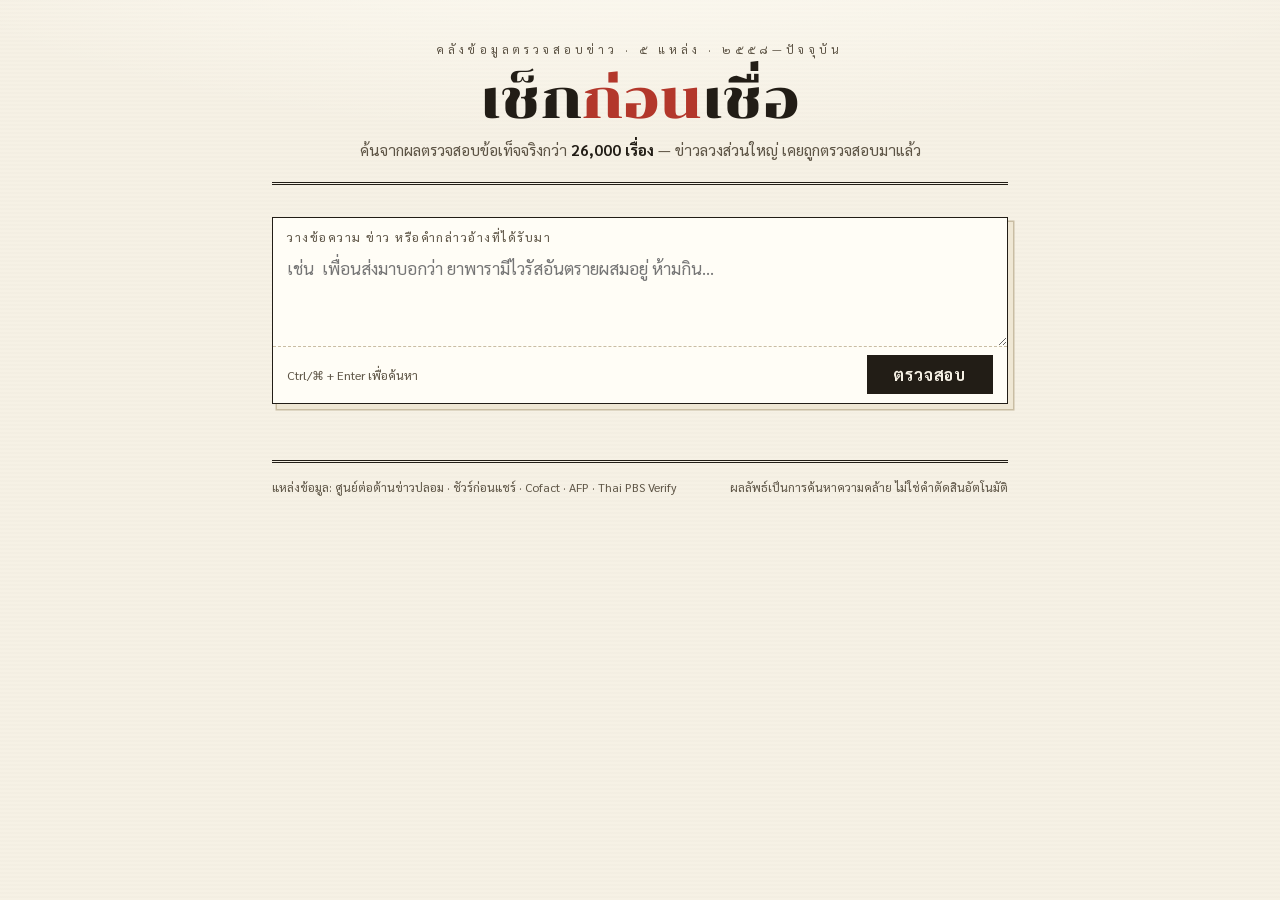
==== src/th_verify/static/index.html @ 1b4ef7dd "Initial commit: Thai fact-check archive, claim search, labeling and brief tooling - collectors for 5" ====
<!doctype html>
<html lang="th">
<head>
<meta charset="utf-8">
<meta name="viewport" content="width=device-width, initial-scale=1">
<title>เช็กก่อนเชื่อ — คลังตรวจสอบข่าวไทย</title>
<link rel="icon" href="data:image/svg+xml,<svg xmlns='http://www.w3.org/2000/svg' viewBox='0 0 100 100'><text y='.9em' font-size='90'>🔎</text></svg>">
<link rel="preconnect" href="https://fonts.googleapis.com">
<link rel="preconnect" href="https://fonts.gstatic.com" crossorigin>
<link href="https://fonts.googleapis.com/css2?family=Chonburi&family=Sarabun:ital,wght@0,400;0,500;0,700;1,400&display=swap" rel="stylesheet">
<style>
:root{
  --paper:#f6f1e5;
  --paper-2:#efe7d4;
  --ink:#221d16;
  --ink-soft:#5c5344;
  --rule:#c9bda3;
  --red:#b3372b;
  --green:#2c6e49;
  --amber:#a86f1f;
  --gray:#6f6a5e;
  --blue:#2b5d8a;
}
*{box-sizing:border-box;margin:0}
html{background:var(--paper)}
body{
  font-family:"Sarabun",sans-serif;
  color:var(--ink);
  background:
    radial-gradient(1200px 400px at 50% -140px, #fffdf6 0%, transparent 70%),
    repeating-linear-gradient(0deg, transparent 0 2px, rgba(34,29,22,.012) 2px 4px),
    var(--paper);
  min-height:100vh;
  padding:0 1.25rem 5rem;
}
.sheet{max-width:46rem;margin:0 auto}

/* ── masthead ─────────────────────────────── */
header{
  text-align:center;
  padding:2.6rem 0 1.4rem;
  border-bottom:3px double var(--ink);
  position:relative;
}
.kicker{
  font-size:.72rem;letter-spacing:.35em;text-transform:uppercase;
  color:var(--ink-soft);margin-bottom:.7rem;
}
h1{
  font-family:"Chonburi",serif;
  font-size:clamp(2.3rem,7vw,3.4rem);
  line-height:1.15;font-weight:400;
}
h1 em{font-style:normal;color:var(--red)}
.tagline{margin-top:.6rem;color:var(--ink-soft);font-size:.95rem}
.tagline b{color:var(--ink)}

/* ── query box ────────────────────────────── */
.ask{
  margin-top:2rem;
  border:1.5px solid var(--ink);
  background:#fffdf6;
  box-shadow:5px 5px 0 var(--paper-2), 5px 5px 0 1.5px var(--rule);
}
.ask label{
  display:block;font-size:.78rem;letter-spacing:.12em;
  padding:.65rem .9rem .1rem;color:var(--ink-soft);
}
textarea{
  display:block;width:100%;border:0;background:transparent;resize:vertical;
  font:inherit;font-size:1.05rem;line-height:1.7;color:var(--ink);
  padding:.5rem .9rem .9rem;min-height:6.2rem;outline:none;
}
.ask-foot{
  display:flex;justify-content:space-between;align-items:center;
  border-top:1px dashed var(--rule);padding:.55rem .9rem;
}
.hint{font-size:.78rem;color:var(--ink-soft)}
button{
  font-family:"Sarabun",sans-serif;font-weight:700;font-size:1rem;
  color:var(--paper);background:var(--ink);border:1.5px solid var(--ink);
  padding:.5rem 1.6rem;cursor:pointer;letter-spacing:.05em;
  transition:transform .08s ease, background .15s ease;
}
button:hover{background:var(--red);border-color:var(--red)}
button:active{transform:translate(2px,2px)}
button:disabled{opacity:.5;cursor:wait}

/* ── verdict banner ───────────────────────── */
.banner{
  margin:2.2rem 0 1.4rem;display:none;align-items:center;gap:1rem;
}
.banner.show{display:flex}
.stamp{
  font-family:"Chonburi",serif;font-size:1.5rem;line-height:1;
  padding:.55rem .9rem .4rem;border:3px solid currentColor;border-radius:.3rem;
  transform:rotate(-4deg);flex-shrink:0;
  -webkit-mask-image:url("data:image/svg+xml,%3Csvg xmlns='http://www.w3.org/2000/svg' width='120' height='120'%3E%3Cfilter id='n'%3E%3CfeTurbulence type='fractalNoise' baseFrequency='.9' numOctaves='2'/%3E%3CfeColorMatrix values='0 0 0 0 0 0 0 0 0 0 0 0 0 0 0 0 0 0 .93 0'/%3E%3C/filter%3E%3Crect width='120' height='120' fill='%23fff' filter='url(%23n)'/%3E%3C/svg%3E");
  mask-image:url("data:image/svg+xml,%3Csvg xmlns='http://www.w3.org/2000/svg' width='120' height='120'%3E%3Cfilter id='n'%3E%3CfeTurbulence type='fractalNoise' baseFrequency='.9' numOctaves='2'/%3E%3CfeColorMatrix values='0 0 0 0 0 0 0 0 0 0 0 0 0 0 0 0 0 0 .93 0'/%3E%3C/filter%3E%3Crect width='120' height='120' fill='%23fff' filter='url(%23n)'/%3E%3C/svg%3E");
  animation:slam .35s cubic-bezier(.2,2.2,.4,1) both;
}
@keyframes slam{from{transform:rotate(-4deg) scale(2.4);opacity:0}to{transform:rotate(-4deg) scale(1);opacity:1}}
.banner p{font-size:.95rem;color:var(--ink-soft);line-height:1.6}
.banner p b{color:var(--ink)}
.lv-strong .stamp{color:var(--red)}
.lv-strong.true-top .stamp{color:var(--green)}
.lv-possible .stamp{color:var(--amber)}
.lv-none .stamp{color:var(--gray)}

/* ── result cards ─────────────────────────── */
.results{display:none}
.results.show{display:block}
.results-rule{
  display:flex;align-items:center;gap:.8rem;margin:0 0 .4rem;
  font-size:.72rem;letter-spacing:.3em;color:var(--ink-soft);text-transform:uppercase;
}
.results-rule::before,.results-rule::after{content:"";flex:1;border-top:1px solid var(--rule)}
.card{
  border-bottom:1px solid var(--rule);
  padding:1.15rem .2rem 1.2rem;
  animation:rise .4s ease both;
}
.card:nth-child(2){animation-delay:.06s}.card:nth-child(3){animation-delay:.12s}
.card:nth-child(4){animation-delay:.18s}.card:nth-child(5){animation-delay:.24s}
@keyframes rise{from{opacity:0;transform:translateY(10px)}to{opacity:1;transform:none}}
.card-top{display:flex;gap:.6rem;align-items:baseline;flex-wrap:wrap;margin-bottom:.45rem}
.badge{
  font-size:.72rem;font-weight:700;letter-spacing:.05em;
  padding:.14rem .55rem;border:1.5px solid currentColor;border-radius:2px;
  white-space:nowrap;
}
.b-false{color:var(--red)} .b-true{color:var(--green)}
.b-misleading{color:var(--amber)} .b-altered_media{color:var(--blue)}
.b-scam_alert{color:#8a4b2b} .b-satire,.b-unknown{color:var(--gray)}
.meta{font-size:.78rem;color:var(--ink-soft)}
.meta b{color:var(--ink);font-weight:500}
.score{margin-left:auto;font-size:.78rem;color:var(--ink-soft);font-variant-numeric:tabular-nums}
.claim{font-size:1.06rem;font-weight:500;line-height:1.55}
.claim a{color:inherit;text-decoration:none;border-bottom:1px solid var(--rule);transition:border-color .15s,color .15s}
.claim a:hover{color:var(--red);border-color:var(--red)}
.snippet{
  margin-top:.5rem;font-size:.88rem;line-height:1.7;color:var(--ink-soft);
  display:-webkit-box;-webkit-line-clamp:3;-webkit-box-orient:vertical;overflow:hidden;
}
.empty{
  text-align:center;padding:2.5rem 1rem;color:var(--ink-soft);font-size:.95rem;line-height:1.8;
}
.spinner{display:none;text-align:center;padding:2.4rem;color:var(--ink-soft);font-size:.9rem;letter-spacing:.2em}
.spinner.show{display:block}
.spinner::after{content:"";display:inline-block;width:.9em;text-align:left;animation:dots 1.2s steps(4) infinite}
@keyframes dots{0%{content:""}25%{content:"."}50%{content:".."}75%{content:"..."}}
.error{display:none;margin-top:1.6rem;border:1.5px solid var(--red);color:var(--red);padding:.8rem 1rem;font-size:.9rem}
.error.show{display:block}

footer{
  margin-top:3.5rem;padding-top:1rem;border-top:3px double var(--ink);
  font-size:.75rem;color:var(--ink-soft);display:flex;justify-content:space-between;flex-wrap:wrap;gap:.5rem;
}
@media (prefers-reduced-motion: reduce){*{animation:none!important;transition:none!important}}
</style>
</head>
<body>
<div class="sheet">

<header>
  <div class="kicker">คลังข้อมูลตรวจสอบข่าว · ๕ แหล่ง · ๒๕๕๘—ปัจจุบัน</div>
  <h1>เช็ก<em>ก่อน</em>เชื่อ</h1>
  <p class="tagline">ค้นจากผลตรวจสอบข้อเท็จจริงกว่า <b>26,000 เรื่อง</b> — ข่าวลวงส่วนใหญ่ เคยถูกตรวจสอบมาแล้ว</p>
</header>

<section class="ask">
  <label for="q">วางข้อความ ข่าว หรือคำกล่าวอ้างที่ได้รับมา</label>
  <textarea id="q" placeholder="เช่น  เพื่อนส่งมาบอกว่า ยาพารามีไวรัสอันตรายผสมอยู่ ห้ามกิน…"></textarea>
  <div class="ask-foot">
    <span class="hint">Ctrl/⌘ + Enter เพื่อค้นหา</span>
    <button id="go">ตรวจสอบ</button>
  </div>
</section>

<div class="spinner" id="spin">กำลังค้นหา</div>
<div class="error" id="err"></div>

<div class="banner" id="banner">
  <span class="stamp" id="stamp"></span>
  <p id="banner-text"></p>
</div>

<section class="results" id="results">
  <div class="results-rule">ผลการค้นหาที่ใกล้เคียง</div>
  <div id="cards"></div>
</section>

<footer>
  <span>แหล่งข้อมูล: ศูนย์ต่อต้านข่าวปลอม · ชัวร์ก่อนแชร์ · Cofact · AFP · Thai PBS Verify</span>
  <span>ผลลัพธ์เป็นการค้นหาความคล้าย ไม่ใช่คำตัดสินอัตโนมัติ</span>
</footer>

</div>
<script>
const LABELS = {
  false:          ["ข่าวปลอม","b-false"],
  true:           ["ข่าวจริง","b-true"],
  misleading:     ["บิดเบือน","b-misleading"],
  altered_media:  ["ภาพ/คลิปดัดแปลง·AI","b-altered_media"],
  scam_alert:     ["เตือนภัยมิจฉาชีพ","b-scam_alert"],
  satire:         ["เสียดสี","b-satire"],
  unknown:        ["ไม่ระบุผล","b-unknown"],
};
const SOURCES = {
  afnc:"ศูนย์ต่อต้านข่าวปลอม", sure_share:"ชัวร์ก่อนแชร์",
  cofact:"Cofact", afp:"AFP Fact Check", thaipbs:"Thai PBS Verify",
};
const q = document.getElementById("q"), go = document.getElementById("go");
const spin = document.getElementById("spin"), err = document.getElementById("err");
const banner = document.getElementById("banner"), stamp = document.getElementById("stamp");
const bannerText = document.getElementById("banner-text");
const results = document.getElementById("results"), cards = document.getElementById("cards");

function esc(s){const d=document.createElement("div");d.textContent=s??"";return d.innerHTML}
function fmtDate(iso){
  if(!iso) return "";
  const d = new Date(iso);
  if(isNaN(d)) return "";
  return d.toLocaleDateString("th-TH",{year:"numeric",month:"short",day:"numeric"});
}

async function check(){
  const text = q.value.trim();
  if(text.length < 5) return;
  go.disabled = true; spin.classList.add("show"); err.classList.remove("show");
  banner.classList.remove("show"); results.classList.remove("show");
  try{
    const res = await fetch("/check",{
      method:"POST", headers:{"Content-Type":"application/json"},
      body:JSON.stringify({text, top_k:5}),
    });
    if(!res.ok) throw new Error((await res.json()).detail || res.statusText);
    render(await res.json());
  }catch(e){
    err.textContent = "ค้นหาไม่สำเร็จ: " + e.message;
    err.classList.add("show");
  }finally{
    go.disabled = false; spin.classList.remove("show");
  }
}

function render(data){
  const top = data.matches[0];
  banner.className = "banner show lv-" + data.match_level;
  if(data.match_level !== "none" && top && top.label === "true") banner.classList.add("true-top");
  if(data.match_level === "strong"){
    stamp.textContent = top.label === "true" ? "เคยยืนยันแล้ว" : "เคยตรวจสอบแล้ว";
    bannerText.innerHTML = `พบการตรวจสอบที่ตรงกับข้อความนี้ (ความคล้าย ${(top.score*100).toFixed(0)}%) —
      ผลคือ <b>${LABELS[top.label]?.[0] ?? top.label}</b> โดย ${esc(SOURCES[top.source] ?? top.source)}
      ${fmtDate(top.published_at) ? "เมื่อ " + fmtDate(top.published_at) : ""}`;
  }else if(data.match_level === "possible"){
    stamp.textContent = "ใกล้เคียง";
    bannerText.innerHTML = `พบเรื่องที่<b>ใกล้เคียง</b>กับข้อความนี้ แต่ไม่ตรงทั้งหมด — โปรดเทียบรายละเอียดด้านล่างก่อนสรุป`;
  }else{
    stamp.textContent = "ยังไม่พบ";
    bannerText.innerHTML = `ยังไม่พบการตรวจสอบเรื่องนี้ในคลังข้อมูล — <b>ไม่ได้แปลว่าเป็นเรื่องจริง</b> โปรดตรวจสอบกับแหล่งข่าวทางการก่อนแชร์`;
  }
  cards.innerHTML = data.matches.map(m=>{
    const [lbl, cls] = LABELS[m.label] ?? LABELS.unknown;
    return `<article class="card">
      <div class="card-top">
        <span class="badge ${cls}">${lbl}</span>
        <span class="meta"><b>${esc(SOURCES[m.source] ?? m.source)}</b>${fmtDate(m.published_at) ? " · " + fmtDate(m.published_at) : ""}</span>
        <span class="score">${(m.score*100).toFixed(1)}%</span>
      </div>
      <div class="claim"><a href="${esc(m.url)}" target="_blank" rel="noopener">${esc(m.claim_text)}</a></div>
      ${m.explanation_snippet ? `<div class="snippet">${esc(m.explanation_snippet)}</div>` : ""}
    </article>`;
  }).join("") || `<div class="empty">ไม่พบผลลัพธ์</div>`;
  results.classList.add("show");
}

go.addEventListener("click", check);
q.addEventListener("keydown", e=>{ if((e.ctrlKey||e.metaKey) && e.key==="Enter") check(); });
</script>
</body>
</html>
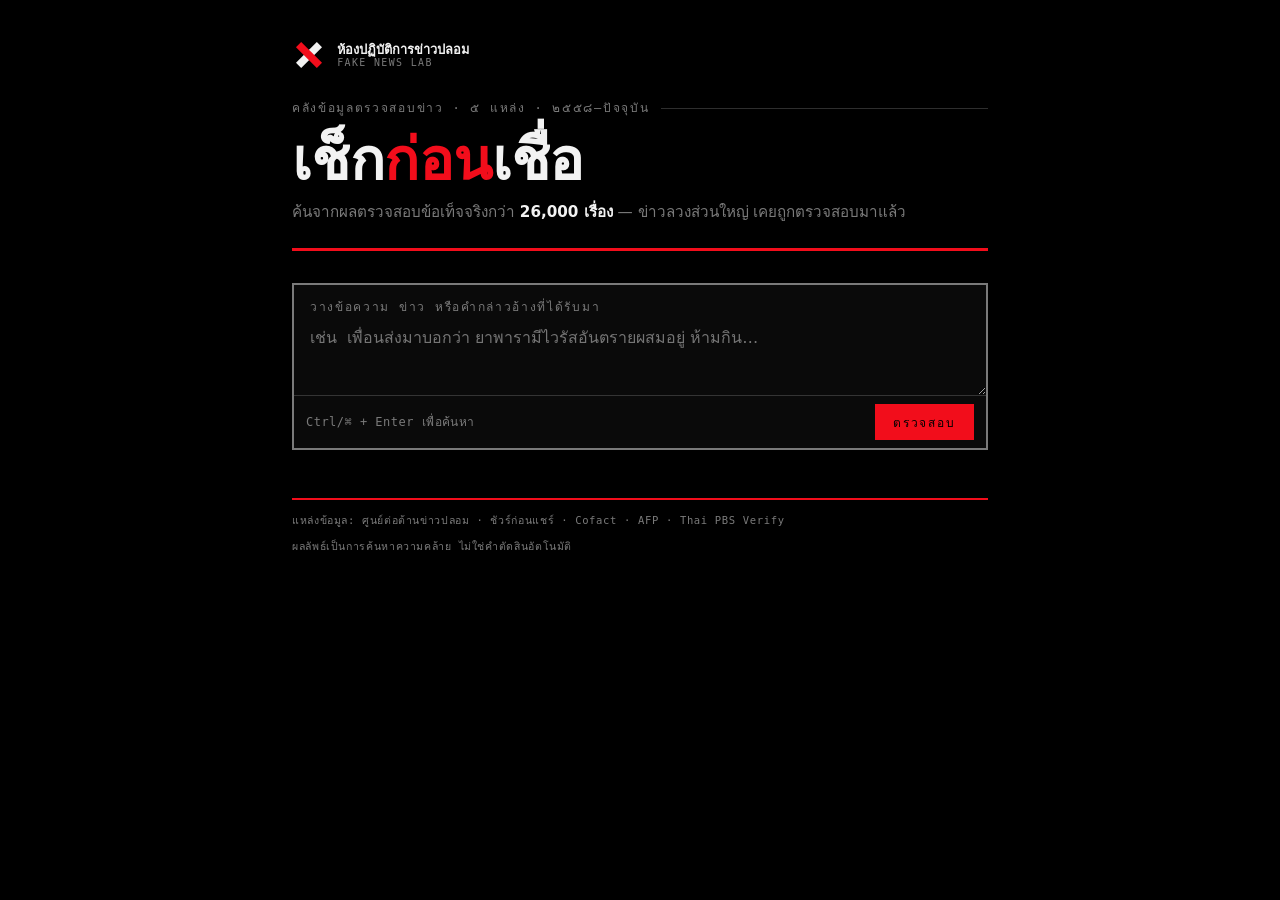
==== commit c8285afb: "Add Fake News Lab design system and retrofit all HTML/PDF outputs Implements brand guide v1.0 (ห้องป" ====
--- a/src/th_verify/static/index.html
+++ b/src/th_verify/static/index.html
@@ -4,176 +4,1331 @@
 <meta charset="utf-8">
 <meta name="viewport" content="width=device-width, initial-scale=1">
 <title>เช็กก่อนเชื่อ — คลังตรวจสอบข่าวไทย</title>
-<link rel="icon" href="data:image/svg+xml,<svg xmlns='http://www.w3.org/2000/svg' viewBox='0 0 100 100'><text y='.9em' font-size='90'>🔎</text></svg>">
-<link rel="preconnect" href="https://fonts.googleapis.com">
-<link rel="preconnect" href="https://fonts.gstatic.com" crossorigin>
-<link href="https://fonts.googleapis.com/css2?family=Chonburi&family=Sarabun:ital,wght@0,400;0,500;0,700;1,400&display=swap" rel="stylesheet">
+<!--
+  Fake News Lab brand. The generated stylesheet block below is a verbatim copy
+  of assets/brand/fnl-design-system.css, inlined because this file is served
+  directly by FastAPI (FileResponse, no static mount) and must not make a single
+  network request. Do not hand-edit it: run
+
+      python scripts/_brand.py sync-static
+
+  after changing the stylesheet. Page-specific rules live in the second block.
+-->
+<link rel="icon" href="data:image/svg+xml,%3Csvg xmlns='http://www.w3.org/2000/svg' viewBox='0 0 120 120'%3E%3Cg transform='rotate(-45 60 60)'%3E%3Crect x='8' y='47' width='104' height='26' fill='%23F2F2F2'/%3E%3C/g%3E%3Cg transform='rotate(45 60 60)'%3E%3Crect x='8' y='47' width='104' height='26' fill='%23F20D1B'/%3E%3C/g%3E%3C/svg%3E">
+<style data-fnl-design-system>
+/* ===== GENERATED — do not edit here. Source of truth: assets/brand/fnl-design-system.css
+   Re-inline with: python scripts/_brand.py sync-static ===== */
+/* ===========================================================================
+   FAKE NEWS LAB — ห้องปฏิบัติการข่าวปลอม
+   fnl-design-system.css — v1.0 (implements brand guide v1.0, พ.ค. 2568)
+
+   Single file, zero dependencies. No @import, no webfonts, no CDN, no network
+   requests of any kind: every page that uses this is rendered offline and by
+   headless Chrome, so anything remote would either fail or leak an IP.
+
+   Dark is the native mode. The base is Infra Black and it stays black in print
+   too (print-color-adjust: exact). A light variant exists for print economy but
+   it is opt-in only — add class="fnl-print-economy" to the html or body element. It is
+   never applied automatically; the brand is not silently inverted.
+
+   Sections
+     01  tokens
+     02  reset + base typography
+     03  layout: documents, A4 pages, bands
+     04  visual language: halftone, X bars, UI brackets, grid/scale, signals
+     05  components: cover, stats, tables, quotes, callouts, bars, chips
+     06  report component layer (classes the existing report builders emit)
+     07  print / PDF
+     08  print-economy (opt-in light)
+   =========================================================================== */
+
+/* ---------------------------------------------------------------------------
+   01  TOKENS
+   The five palette values are transcribed from the guide and are not to be
+   altered. Everything else in this block is derived from them: the surface and
+   line neutrals are steps on the black→Grid Gray ramp, nothing new is invented.
+   --------------------------------------------------------------------------- */
+:root {
+  /* palette — non-negotiable */
+  --fnl-black:  #000000;   /* Infra Black  — the base. Backgrounds are black. */
+  --fnl-red:    #F20D1B;   /* Signal Red   — urgency, alerts, emphasis, action */
+  --fnl-white:  #F2F2F2;   /* Field White  — primary text */
+  --fnl-yellow: #FFD400;   /* Alert Yellow — indicators/markers ONLY, never body text */
+  --fnl-gray:   #7A7A7A;   /* Grid Gray    — secondary text, grid lines */
+
+  /* Alert Yellow in its *ink* role (small mono labels, markers, tick numbers).
+     Split out because #FFD400 on white is unreadable: the print-economy variant
+     re-points this one token and every yellow marker follows, while yellow
+     survives untouched wherever it is a fill behind dark text. */
+  --fnl-signal-ink: var(--fnl-yellow);
+
+  /* derived neutrals */
+  --fnl-surface-1: #0A0A0A;
+  --fnl-surface-2: #131313;
+  --fnl-line:        rgba(122, 122, 122, 0.38);
+  --fnl-line-soft:   rgba(122, 122, 122, 0.20);
+  --fnl-line-strong: var(--fnl-gray);
+  --fnl-red-wash:    rgba(242, 13, 27, 0.12);
+  --fnl-yellow-wash: rgba(255, 212, 0, 0.14);
+  --fnl-white-wash:  rgba(242, 242, 242, 0.05);
+
+  /* type
+     No webfonts are permitted, so each tier is a stack of faces that are
+     realistically present on a Thai desktop or a Linux render host, ending in
+     a generic. Thai correctness comes first: Sarabun / Noto Sans Thai / IBM
+     Plex Sans Thai lead every stack, and the mono stack carries a Thai-capable
+     proportional fallback at the end so Thai inside mono metadata does not
+     render as tofu. */
+  --fnl-font-body: "Sarabun", "IBM Plex Sans Thai", "Noto Sans Thai", "Thonburi",
+                   -apple-system, BlinkMacSystemFont, "Segoe UI", system-ui, sans-serif;
+  --fnl-font-head: "Sarabun", "IBM Plex Sans Thai", "Noto Sans Thai", "Thonburi",
+                   -apple-system, BlinkMacSystemFont, "Segoe UI", system-ui, sans-serif;
+  --fnl-font-mono: ui-monospace, "SF Mono", SFMono-Regular, "IBM Plex Mono",
+                   "JetBrains Mono", Menlo, Consolas, "Sarabun", "Noto Sans Thai", monospace;
+
+  --fnl-weight-head: 800;
+  --fnl-weight-body: 400;
+  --fnl-weight-strong: 700;
+
+  /* type scale — rem based, so the print block can rescale the whole document
+     by moving the root size from px to pt */
+  --fnl-fs-display: 3.05rem;
+  --fnl-fs-h1: 2.1rem;
+  --fnl-fs-h2: 1.35rem;
+  --fnl-fs-h3: 1.08rem;
+  --fnl-fs-body: 1rem;
+  --fnl-fs-small: 0.875rem;
+  --fnl-fs-meta: 0.75rem;
+  --fnl-fs-micro: 0.66rem;
+
+  --fnl-lh-tight: 1.18;
+  --fnl-lh-head: 1.3;
+  /* Thai needs more leading than Latin: vowels stack above and tone marks above
+     those, so 1.6 is a floor for body copy, not a stylistic preference. */
+  --fnl-lh-body: 1.68;
+
+  --fnl-track-mono: 0.14em;
+  --fnl-track-head: -0.01em;
+
+  /* spacing */
+  --fnl-space-1: 0.25rem;
+  --fnl-space-2: 0.5rem;
+  --fnl-space-3: 0.75rem;
+  --fnl-space-4: 1rem;
+  --fnl-space-5: 1.5rem;
+  --fnl-space-6: 2rem;
+  --fnl-space-7: 3rem;
+  --fnl-space-8: 4rem;
+
+  /* radii — the brand is squarish: 0 is the default, 2px is the maximum */
+  --fnl-radius-0: 0;
+  --fnl-radius-1: 2px;
+
+  --fnl-rule: 1px;
+  --fnl-rule-strong: 2px;
+  --fnl-rule-heavy: 3px;
+
+  /* halftone controls */
+  --fnl-halftone-dot: 1.1px;
+  --fnl-halftone-gap: 6px;
+  --fnl-halftone-color: rgba(242, 242, 242, 0.16);
+
+  /* UI bracket controls */
+  --fnl-bracket-len: 14px;
+  --fnl-bracket-w: 2px;
+  --fnl-bracket-color: var(--fnl-yellow);
+
+  --fnl-measure: 46rem;   /* comfortable reading column */
+  --fnl-doc-max: 62rem;   /* wide document / dashboard column */
+}
+
+/* ---------------------------------------------------------------------------
+   02  RESET + BASE
+   --------------------------------------------------------------------------- */
+*, *::before, *::after { box-sizing: border-box; }
+
+html {
+  font-size: 16px;
+  background: var(--fnl-black);
+  -webkit-text-size-adjust: 100%;
+}
+
+body {
+  margin: 0;
+  background: var(--fnl-black);
+  color: var(--fnl-white);
+  font-family: var(--fnl-font-body);
+  font-size: var(--fnl-fs-body);
+  font-weight: var(--fnl-weight-body);
+  line-height: var(--fnl-lh-body);
+  -webkit-print-color-adjust: exact;
+  print-color-adjust: exact;
+}
+
+h1, h2, h3, h4 {
+  font-family: var(--fnl-font-head);
+  font-weight: var(--fnl-weight-head);
+  line-height: var(--fnl-lh-head);
+  letter-spacing: var(--fnl-track-head);
+  color: var(--fnl-white);
+  margin: 0 0 var(--fnl-space-3);
+}
+
+h1 { font-size: var(--fnl-fs-h1); line-height: var(--fnl-lh-tight); }
+
+/* Section heads carry the grid: a heavy red rule under the title is the
+   report-wide signal that a new block of evidence starts here. */
+h2 {
+  font-size: var(--fnl-fs-h2);
+  margin-top: var(--fnl-space-6);
+  padding-bottom: var(--fnl-space-2);
+  border-bottom: var(--fnl-rule-strong) solid var(--fnl-red);
+}
+
+h3 {
+  font-size: var(--fnl-fs-h3);
+  margin-top: var(--fnl-space-5);
+  color: var(--fnl-white);
+}
+
+h4 {
+  font-size: var(--fnl-fs-body);
+  margin-top: var(--fnl-space-4);
+  color: var(--fnl-gray);
+}
+
+p { margin: 0 0 var(--fnl-space-3); }
+
+/* Links stay Field White with a grey underline. Red is reserved for emphasis
+   and calls to action — a table whose every claim cell is a link would
+   otherwise turn into a wall of red and the emphasis would stop meaning
+   anything. Red arrives on hover, where it does mean something. */
+a {
+  color: inherit;
+  text-decoration: none;
+  border-bottom: 1px solid var(--fnl-line);
+}
+a:hover, a:focus-visible { color: var(--fnl-red); border-bottom-color: var(--fnl-red); }
+a:focus-visible { outline: 2px solid var(--fnl-yellow); outline-offset: 2px; }
+
+strong, b { font-weight: var(--fnl-weight-strong); color: var(--fnl-white); }
+em, i { font-style: italic; }
+small { font-size: var(--fnl-fs-small); color: var(--fnl-gray); }
+
+hr {
+  border: 0;
+  border-top: var(--fnl-rule) solid var(--fnl-line);
+  margin: var(--fnl-space-5) 0;
+}
+
+code, kbd, samp, pre {
+  font-family: var(--fnl-font-mono);
+  font-size: 0.92em;
+}
+code { color: var(--fnl-signal-ink); }
+pre {
+  background: var(--fnl-surface-1);
+  border: var(--fnl-rule) solid var(--fnl-line);
+  padding: var(--fnl-space-4);
+  overflow-x: auto;
+  color: var(--fnl-white);
+  line-height: 1.5;
+}
+
+ul, ol { margin: 0 0 var(--fnl-space-3); padding-left: 1.3em; }
+li { margin-bottom: var(--fnl-space-1); }
+ul { list-style: none; padding-left: 1.1em; }
+ul > li::before {
+  content: "→";
+  color: var(--fnl-signal-ink);
+  font-family: var(--fnl-font-mono);
+  display: inline-block;
+  width: 1.1em;
+  margin-left: -1.1em;
+}
+
+::selection { background: var(--fnl-red); color: var(--fnl-white); }
+
+/* ---------------------------------------------------------------------------
+   03  LAYOUT
+   --------------------------------------------------------------------------- */
+.fnl-doc {
+  max-width: var(--fnl-doc-max);
+  margin: 0 auto;
+  padding: var(--fnl-space-6) var(--fnl-space-5) var(--fnl-space-8);
+}
+.fnl-doc--narrow { max-width: var(--fnl-measure); }
+.fnl-doc--wide { max-width: 76rem; }
+
+/* An A4 sheet rendered on screen. In print it drops its own chrome and lets
+   @page own the geometry. */
+.fnl-page {
+  width: 210mm;
+  min-height: 297mm;
+  margin: 12px auto;
+  padding: 18mm 20mm 14mm;
+  background: var(--fnl-black);
+  border: var(--fnl-rule) solid var(--fnl-line-soft);
+  position: relative;
+}
+.fnl-page + .fnl-page { break-before: page; page-break-before: always; }
+
+.fnl-band {
+  padding: var(--fnl-space-5) 0;
+  border-top: var(--fnl-rule) solid var(--fnl-line);
+}
+
+.fnl-grid-2 { display: grid; grid-template-columns: 1fr 1fr; gap: var(--fnl-space-5); }
+.fnl-grid-3 { display: grid; grid-template-columns: repeat(3, 1fr); gap: var(--fnl-space-4); }
+@media (max-width: 720px) {
+  .fnl-grid-2, .fnl-grid-3 { grid-template-columns: 1fr; }
+}
+
+/* ---------------------------------------------------------------------------
+   04  VISUAL LANGUAGE
+   The five documented elements: pixel halftone, X bars, UI brackets, grid and
+   scale, yellow signals.
+   --------------------------------------------------------------------------- */
+
+/* --- 04.1  พิกเซลฮาล์ฟโทน — pixel halftone -------------------------------- */
+.fnl-halftone {
+  background-image: radial-gradient(var(--fnl-halftone-color) var(--fnl-halftone-dot), transparent 0);
+  background-size: var(--fnl-halftone-gap) var(--fnl-halftone-gap);
+  background-position: 0 0;
+}
+.fnl-halftone--dense  { --fnl-halftone-gap: 4px; --fnl-halftone-dot: 1.3px; }
+.fnl-halftone--sparse { --fnl-halftone-gap: 9px; --fnl-halftone-dot: 1px; }
+.fnl-halftone--red    { --fnl-halftone-color: rgba(242, 13, 27, 0.34); }
+.fnl-halftone--yellow { --fnl-halftone-color: rgba(255, 212, 0, 0.28); }
+/* density gradient: the texture dissolves as it travels, the way it does around
+   the mark in the guide */
+.fnl-halftone--fade {
+  -webkit-mask-image: linear-gradient(to bottom, #000 0%, rgba(0,0,0,0.25) 60%, transparent 100%);
+  mask-image: linear-gradient(to bottom, #000 0%, rgba(0,0,0,0.25) 60%, transparent 100%);
+}
+.fnl-halftone--fade-right {
+  -webkit-mask-image: linear-gradient(to right, #000 0%, rgba(0,0,0,0.2) 70%, transparent 100%);
+  mask-image: linear-gradient(to right, #000 0%, rgba(0,0,0,0.2) 70%, transparent 100%);
+}
+
+/* --- 04.2  แถบตัว X — the X mark, in pure CSS ------------------------------
+   For anything larger than an inline glyph use the SVG in assets/brand/. This
+   is the inline-text-sized version: two crossing bars, red over white. */
+.fnl-x {
+  --fnl-x-w: 9%;
+  display: inline-block;
+  width: 1em;
+  height: 1em;
+  vertical-align: -0.12em;
+  flex: none;
+  background-image:
+    linear-gradient(45deg,
+      transparent calc(50% - var(--fnl-x-w)), var(--fnl-red) calc(50% - var(--fnl-x-w)),
+      var(--fnl-red) calc(50% + var(--fnl-x-w)), transparent calc(50% + var(--fnl-x-w))),
+    linear-gradient(-45deg,
+      transparent calc(50% - var(--fnl-x-w)), var(--fnl-white) calc(50% - var(--fnl-x-w)),
+      var(--fnl-white) calc(50% + var(--fnl-x-w)), transparent calc(50% + var(--fnl-x-w)));
+}
+.fnl-x--mono {
+  background-image:
+    linear-gradient(45deg,
+      transparent calc(50% - var(--fnl-x-w)), currentColor calc(50% - var(--fnl-x-w)),
+      currentColor calc(50% + var(--fnl-x-w)), transparent calc(50% + var(--fnl-x-w))),
+    linear-gradient(-45deg,
+      transparent calc(50% - var(--fnl-x-w)), currentColor calc(50% - var(--fnl-x-w)),
+      currentColor calc(50% + var(--fnl-x-w)), transparent calc(50% + var(--fnl-x-w)));
+}
+.fnl-x--lg { width: 2.2em; height: 2.2em; vertical-align: -0.55em; }
+
+/* --- 04.3  วงเล็บ UI — corner brackets -------------------------------------
+   Eight gradient arms, no extra DOM, prints cleanly. Clear space inside the
+   brackets is the padding; do not reduce it below --fnl-space-4. */
+.fnl-frame {
+  position: relative;
+  padding: var(--fnl-space-5);
+  background-image:
+    linear-gradient(var(--fnl-bracket-color), var(--fnl-bracket-color)),
+    linear-gradient(var(--fnl-bracket-color), var(--fnl-bracket-color)),
+    linear-gradient(var(--fnl-bracket-color), var(--fnl-bracket-color)),
+    linear-gradient(var(--fnl-bracket-color), var(--fnl-bracket-color)),
+    linear-gradient(var(--fnl-bracket-color), var(--fnl-bracket-color)),
+    linear-gradient(var(--fnl-bracket-color), var(--fnl-bracket-color)),
+    linear-gradient(var(--fnl-bracket-color), var(--fnl-bracket-color)),
+    linear-gradient(var(--fnl-bracket-color), var(--fnl-bracket-color));
+  background-repeat: no-repeat;
+  background-size:
+    var(--fnl-bracket-len) var(--fnl-bracket-w), var(--fnl-bracket-w) var(--fnl-bracket-len),
+    var(--fnl-bracket-len) var(--fnl-bracket-w), var(--fnl-bracket-w) var(--fnl-bracket-len),
+    var(--fnl-bracket-len) var(--fnl-bracket-w), var(--fnl-bracket-w) var(--fnl-bracket-len),
+    var(--fnl-bracket-len) var(--fnl-bracket-w), var(--fnl-bracket-w) var(--fnl-bracket-len);
+  background-position:
+    left top, left top,
+    right top, right top,
+    left bottom, left bottom,
+    right bottom, right bottom;
+}
+.fnl-frame--red   { --fnl-bracket-color: var(--fnl-red); }
+.fnl-frame--white { --fnl-bracket-color: var(--fnl-white); }
+.fnl-frame--gray  { --fnl-bracket-color: var(--fnl-gray); }
+.fnl-frame--lg    { --fnl-bracket-len: 22px; --fnl-bracket-w: 3px; padding: var(--fnl-space-6); }
+.fnl-frame--tight { padding: var(--fnl-space-4); }
+
+/* --- 04.4  กริดและสเกล — grid, rules, scales ------------------------------- */
+/* SYS // 001 — a mono system label followed by a hairline that runs to the edge */
+.fnl-sys {
+  display: flex;
+  align-items: center;
+  gap: var(--fnl-space-3);
+  font-family: var(--fnl-font-mono);
+  font-size: var(--fnl-fs-meta);
+  letter-spacing: var(--fnl-track-mono);
+  text-transform: uppercase;
+  color: var(--fnl-gray);
+  margin: var(--fnl-space-4) 0 var(--fnl-space-3);
+}
+.fnl-sys::after {
+  content: "";
+  flex: 1;
+  height: var(--fnl-rule);
+  background: var(--fnl-line);
+}
+.fnl-sys--red { color: var(--fnl-red); }
+.fnl-sys--red::after { background: var(--fnl-red); }
+.fnl-sys > .fnl-sys__id { color: var(--fnl-signal-ink); }
+
+/* mono metadata label — the workhorse for IDs, versions, timestamps, counts */
+.fnl-meta {
+  font-family: var(--fnl-font-mono);
+  font-size: var(--fnl-fs-meta);
+  letter-spacing: var(--fnl-track-mono);
+  color: var(--fnl-gray);
+  text-transform: uppercase;
+}
+.fnl-meta--tight { letter-spacing: 0.06em; text-transform: none; }
+.fnl-meta b, .fnl-meta strong { color: var(--fnl-white); font-weight: 600; }
+
+/* a definition list of metadata — label above value, mono throughout */
+.fnl-metablock {
+  display: grid;
+  grid-template-columns: repeat(auto-fit, minmax(9rem, 1fr));
+  gap: var(--fnl-space-4);
+  margin: var(--fnl-space-4) 0;
+  padding: var(--fnl-space-4) 0;
+  border-top: var(--fnl-rule) solid var(--fnl-line);
+  border-bottom: var(--fnl-rule) solid var(--fnl-line);
+}
+.fnl-metablock dt {
+  font-family: var(--fnl-font-mono);
+  font-size: var(--fnl-fs-micro);
+  letter-spacing: var(--fnl-track-mono);
+  text-transform: uppercase;
+  color: var(--fnl-gray);
+  margin-bottom: var(--fnl-space-1);
+}
+.fnl-metablock dd { margin: 0; font-size: var(--fnl-fs-small); color: var(--fnl-white); }
+
+/* measurement rule: 00 — 50 — 100 with tick marks */
+.fnl-scale {
+  display: flex;
+  justify-content: space-between;
+  align-items: flex-end;
+  height: 14px;
+  margin: var(--fnl-space-3) 0 var(--fnl-space-5);
+  border-top: var(--fnl-rule) solid var(--fnl-line-strong);
+  font-family: var(--fnl-font-mono);
+  font-size: var(--fnl-fs-micro);
+  letter-spacing: 0.08em;
+  color: var(--fnl-gray);
+}
+.fnl-scale span { position: relative; padding-top: 8px; }
+.fnl-scale span::before {
+  content: "";
+  position: absolute;
+  top: 0; left: 0;
+  width: var(--fnl-rule);
+  height: 6px;
+  background: var(--fnl-line-strong);
+}
+.fnl-scale span:last-child::before { left: auto; right: 0; }
+
+/* tick row — pure grid texture, no labels */
+.fnl-ticks {
+  height: 10px;
+  background-image: linear-gradient(to right, var(--fnl-line-strong) var(--fnl-rule), transparent var(--fnl-rule));
+  background-size: 8px 10px;
+  background-repeat: repeat-x;
+  background-position: bottom;
+}
+
+/* --- 04.5  สัญญาณสีเหลือง — yellow signals -------------------------------- */
+/* Chips are indicators, never running text. Default is the yellow status chip;
+   red is for alerts and calls to action; gray for inert/neutral state. */
+.fnl-chip {
+  display: inline-flex;
+  align-items: center;
+  gap: 0.4em;
+  font-family: var(--fnl-font-mono);
+  font-size: var(--fnl-fs-meta);
+  letter-spacing: 0.08em;
+  line-height: 1.4;
+  padding: 0.18em 0.6em;
+  border: var(--fnl-rule) solid var(--fnl-signal-ink);
+  color: var(--fnl-signal-ink);
+  border-radius: var(--fnl-radius-0);
+  white-space: nowrap;
+}
+.fnl-chip::before { content: "+"; font-weight: 700; }
+.fnl-chip--solid { background: var(--fnl-yellow); color: var(--fnl-black); }
+.fnl-chip--alert { border-color: var(--fnl-red); color: var(--fnl-red); }
+.fnl-chip--alert::before { content: "!"; }
+.fnl-chip--alert.fnl-chip--solid { background: var(--fnl-red); color: var(--fnl-white); }
+.fnl-chip--mute { border-color: var(--fnl-gray); color: var(--fnl-gray); }
+.fnl-chip--mute::before { content: "·"; }
+.fnl-chip--arrow::before { content: "→"; }
+.fnl-chip--target::before { content: "⌖"; }
+.fnl-chip--plain::before { content: none; }
+
+/* inline yellow marker for a single word or figure inside body copy */
+.fnl-mark {
+  color: var(--fnl-signal-ink);
+  font-family: var(--fnl-font-mono);
+  font-weight: 700;
+}
+.fnl-arrow { color: var(--fnl-signal-ink); font-family: var(--fnl-font-mono); }
+
+/* caution stripes — for the edge of a warning block */
+.fnl-caution {
+  height: 6px;
+  background-image: repeating-linear-gradient(-45deg,
+    var(--fnl-yellow) 0 8px, var(--fnl-black) 8px 16px);
+}
+
+/* red emphasis */
+.fnl-emph { color: var(--fnl-red); font-weight: var(--fnl-weight-strong); }
+.fnl-emph-block {
+  border-left: var(--fnl-rule-heavy) solid var(--fnl-red);
+  background: var(--fnl-red-wash);
+  padding: var(--fnl-space-3) var(--fnl-space-4);
+  margin: var(--fnl-space-4) 0;
+}
+
+/* ---------------------------------------------------------------------------
+   05  COMPONENTS
+   --------------------------------------------------------------------------- */
+
+/* --- cover block ---------------------------------------------------------- */
+.fnl-cover {
+  position: relative;
+  padding: var(--fnl-space-7) 0 var(--fnl-space-6);
+  border-bottom: var(--fnl-rule-heavy) solid var(--fnl-red);
+  margin-bottom: var(--fnl-space-5);
+}
+.fnl-cover__brand {
+  display: flex;
+  align-items: center;
+  gap: var(--fnl-space-3);
+  margin-bottom: var(--fnl-space-5);
+}
+.fnl-cover__brand svg { display: block; flex: none; }
+.fnl-cover__org {
+  font-family: var(--fnl-font-head);
+  font-weight: var(--fnl-weight-head);
+  font-size: var(--fnl-fs-small);
+  line-height: 1.25;
+  letter-spacing: var(--fnl-track-head);
+}
+.fnl-cover__org span {
+  display: block;
+  font-family: var(--fnl-font-mono);
+  font-weight: 400;
+  font-size: var(--fnl-fs-micro);
+  letter-spacing: var(--fnl-track-mono);
+  color: var(--fnl-gray);
+  text-transform: uppercase;
+}
+.fnl-cover__kicker {
+  font-family: var(--fnl-font-mono);
+  font-size: var(--fnl-fs-meta);
+  letter-spacing: var(--fnl-track-mono);
+  text-transform: uppercase;
+  color: var(--fnl-red);
+  margin-bottom: var(--fnl-space-2);
+}
+.fnl-cover__title {
+  font-size: var(--fnl-fs-display);
+  line-height: var(--fnl-lh-tight);
+  margin: 0 0 var(--fnl-space-2);
+}
+.fnl-cover__title em { font-style: normal; color: var(--fnl-red); }
+.fnl-cover__sub {
+  font-size: var(--fnl-fs-h3);
+  color: var(--fnl-gray);
+  font-weight: 400;
+  margin: 0 0 var(--fnl-space-4);
+}
+.fnl-cover__chips {
+  display: flex;
+  flex-wrap: wrap;
+  gap: var(--fnl-space-2);
+  margin: 0 0 var(--fnl-space-4);
+}
+.fnl-tagline {
+  font-family: var(--fnl-font-mono);
+  font-size: var(--fnl-fs-meta);
+  letter-spacing: 0.06em;
+  color: var(--fnl-gray);
+}
+.fnl-tagline b { color: var(--fnl-white); font-weight: 400; }
+
+/* section divider page */
+.fnl-divider {
+  display: flex;
+  flex-direction: column;
+  justify-content: center;
+  min-height: 40vh;
+  border-top: var(--fnl-rule-heavy) solid var(--fnl-red);
+  border-bottom: var(--fnl-rule-heavy) solid var(--fnl-red);
+  padding: var(--fnl-space-7) 0;
+  margin: var(--fnl-space-6) 0;
+}
+.fnl-divider__no {
+  font-family: var(--fnl-font-mono);
+  font-size: var(--fnl-fs-display);
+  color: var(--fnl-signal-ink);
+  line-height: 1;
+}
+
+/* --- stat tiles ----------------------------------------------------------- */
+.fnl-stats {
+  display: grid;
+  grid-template-columns: repeat(auto-fit, minmax(7.5rem, 1fr));
+  gap: var(--fnl-space-3);
+  margin: var(--fnl-space-4) 0 var(--fnl-space-5);
+}
+.fnl-stat {
+  border: var(--fnl-rule) solid var(--fnl-line);
+  border-top: var(--fnl-rule-heavy) solid var(--fnl-gray);
+  background: var(--fnl-surface-1);
+  padding: var(--fnl-space-3) var(--fnl-space-3) var(--fnl-space-2);
+  text-align: center;
+}
+.fnl-stat__num {
+  font-family: var(--fnl-font-mono);
+  font-size: 1.7rem;
+  font-weight: 700;
+  line-height: 1.1;
+  color: var(--fnl-white);
+  font-variant-numeric: tabular-nums;
+}
+.fnl-stat__label {
+  font-family: var(--fnl-font-mono);
+  font-size: var(--fnl-fs-micro);
+  letter-spacing: 0.08em;
+  text-transform: uppercase;
+  color: var(--fnl-gray);
+  margin-top: var(--fnl-space-1);
+}
+.fnl-stat__sub { font-size: var(--fnl-fs-micro); color: var(--fnl-gray); }
+.fnl-stat--alert { border-top-color: var(--fnl-red); }
+.fnl-stat--alert .fnl-stat__num { color: var(--fnl-red); }
+.fnl-stat--signal { border-top-color: var(--fnl-yellow); }
+.fnl-stat--signal .fnl-stat__num { color: var(--fnl-signal-ink); }
+.fnl-stat--key { border-top-color: var(--fnl-white); }
+
+/* --- tables --------------------------------------------------------------- */
+/* Charts and tables: simple, high contrast, no decoration that is not data. */
+table, .fnl-table {
+  width: 100%;
+  border-collapse: collapse;
+  margin: var(--fnl-space-3) 0 var(--fnl-space-5);
+  font-size: var(--fnl-fs-small);
+}
+thead { display: table-header-group; }
+tr { break-inside: avoid; page-break-inside: avoid; }
+th {
+  font-family: var(--fnl-font-mono);
+  font-size: var(--fnl-fs-meta);
+  font-weight: 600;
+  letter-spacing: 0.06em;
+  text-transform: uppercase;
+  text-align: left;
+  color: var(--fnl-white);
+  background: var(--fnl-surface-2);
+  border-bottom: var(--fnl-rule-strong) solid var(--fnl-red);
+  padding: var(--fnl-space-2) var(--fnl-space-3);
+  vertical-align: bottom;
+}
+td {
+  border-bottom: var(--fnl-rule) solid var(--fnl-line-soft);
+  padding: var(--fnl-space-2) var(--fnl-space-3);
+  vertical-align: top;
+}
+tbody tr:nth-child(even) td { background: var(--fnl-white-wash); }
+td.fnl-num, th.fnl-num { text-align: right; font-variant-numeric: tabular-nums; font-family: var(--fnl-font-mono); }
+/* highlighted cell — a yellow indicator, which is what yellow is for */
+td.hl, td.fnl-hl { color: var(--fnl-signal-ink); font-weight: 700; background: var(--fnl-yellow-wash); }
+
+/* --- pull quote ----------------------------------------------------------- */
+blockquote, .fnl-quote {
+  margin: var(--fnl-space-5) 0;
+  padding: var(--fnl-space-4) var(--fnl-space-5);
+  border-left: var(--fnl-rule-heavy) solid var(--fnl-red);
+  background: var(--fnl-surface-1);
+  color: var(--fnl-gray);
+  font-size: var(--fnl-fs-small);
+}
+blockquote p:last-child, .fnl-quote p:last-child { margin-bottom: 0; }
+.fnl-quote--display {
+  border-left: 0;
+  background: transparent;
+  padding: var(--fnl-space-6) 0;
+  border-top: var(--fnl-rule) solid var(--fnl-line);
+  border-bottom: var(--fnl-rule) solid var(--fnl-line);
+  font-family: var(--fnl-font-head);
+  font-weight: var(--fnl-weight-head);
+  font-size: var(--fnl-fs-h2);
+  line-height: var(--fnl-lh-head);
+  color: var(--fnl-white);
+}
+.fnl-quote__cite {
+  display: block;
+  margin-top: var(--fnl-space-3);
+  font-family: var(--fnl-font-mono);
+  font-size: var(--fnl-fs-meta);
+  font-weight: 400;
+  letter-spacing: var(--fnl-track-mono);
+  text-transform: uppercase;
+  color: var(--fnl-gray);
+}
+
+/* --- callout / note ------------------------------------------------------- */
+.fnl-note {
+  border: var(--fnl-rule) solid var(--fnl-line);
+  border-left: var(--fnl-rule-heavy) solid var(--fnl-gray);
+  background: var(--fnl-surface-1);
+  padding: var(--fnl-space-3) var(--fnl-space-4);
+  margin: var(--fnl-space-4) 0;
+  font-size: var(--fnl-fs-small);
+}
+.fnl-note--signal { border-left-color: var(--fnl-yellow); }
+.fnl-note--alert { border-left-color: var(--fnl-red); }
+
+/* --- data bars ------------------------------------------------------------ */
+.fnl-bar-row {
+  display: flex;
+  align-items: center;
+  gap: var(--fnl-space-2);
+  margin-bottom: var(--fnl-space-2);
+  font-size: var(--fnl-fs-small);
+}
+.fnl-bar-row__label {
+  width: 9.5rem;
+  flex: none;
+  color: var(--fnl-gray);
+  white-space: nowrap;
+  overflow: hidden;
+  text-overflow: ellipsis;
+}
+.fnl-bar-row__track {
+  flex: 1;
+  height: 10px;
+  background: var(--fnl-surface-2);
+  border: var(--fnl-rule) solid var(--fnl-line-soft);
+  overflow: hidden;
+}
+.fnl-bar-row__fill { display: block; height: 100%; background: var(--fnl-red); }
+.fnl-bar-row__fill--mute { background: var(--fnl-gray); }
+.fnl-bar-row__val {
+  width: 2.6rem;
+  flex: none;
+  text-align: right;
+  font-family: var(--fnl-font-mono);
+  font-weight: 700;
+  font-variant-numeric: tabular-nums;
+}
+
+/* --- buttons -------------------------------------------------------------- */
+.fnl-btn {
+  font-family: var(--fnl-font-mono);
+  font-size: var(--fnl-fs-meta);
+  letter-spacing: var(--fnl-track-mono);
+  text-transform: uppercase;
+  color: var(--fnl-black);
+  background: var(--fnl-red);
+  border: var(--fnl-rule-strong) solid var(--fnl-red);
+  border-radius: var(--fnl-radius-0);
+  padding: 0.55em 1.4em;
+  cursor: pointer;
+  transition: background 0.12s ease, color 0.12s ease;
+}
+.fnl-btn:hover { background: var(--fnl-black); color: var(--fnl-red); }
+.fnl-btn:disabled { opacity: 0.45; cursor: wait; }
+.fnl-btn--ghost { background: transparent; color: var(--fnl-white); border-color: var(--fnl-line-strong); }
+.fnl-btn--ghost:hover { border-color: var(--fnl-yellow); color: var(--fnl-yellow); background: transparent; }
+.fnl-btn--float {
+  position: fixed;
+  right: 24px;
+  bottom: 24px;
+  z-index: 99;
+  display: inline-flex;
+  align-items: center;
+  gap: 8px;
+}
+
+/* --- form controls -------------------------------------------------------- */
+.fnl-field {
+  border: var(--fnl-rule-strong) solid var(--fnl-line-strong);
+  background: var(--fnl-surface-1);
+}
+.fnl-field:focus-within { border-color: var(--fnl-yellow); }
+.fnl-field > label {
+  display: block;
+  font-family: var(--fnl-font-mono);
+  font-size: var(--fnl-fs-meta);
+  letter-spacing: var(--fnl-track-mono);
+  text-transform: uppercase;
+  color: var(--fnl-gray);
+  padding: var(--fnl-space-3) var(--fnl-space-4) 0;
+}
+.fnl-field textarea, .fnl-field input[type="text"] {
+  display: block;
+  width: 100%;
+  border: 0;
+  background: transparent;
+  color: var(--fnl-white);
+  font-family: var(--fnl-font-body);
+  font-size: var(--fnl-fs-body);
+  line-height: var(--fnl-lh-body);
+  padding: var(--fnl-space-2) var(--fnl-space-4) var(--fnl-space-4);
+  resize: vertical;
+  outline: none;
+}
+.fnl-field__foot {
+  display: flex;
+  align-items: center;
+  justify-content: space-between;
+  gap: var(--fnl-space-3);
+  border-top: var(--fnl-rule) solid var(--fnl-line);
+  padding: var(--fnl-space-2) var(--fnl-space-3);
+}
+select.fnl-select {
+  font-family: var(--fnl-font-mono);
+  font-size: var(--fnl-fs-meta);
+  letter-spacing: 0.04em;
+  color: var(--fnl-white);
+  background: var(--fnl-surface-2);
+  border: var(--fnl-rule) solid var(--fnl-line-strong);
+  border-radius: var(--fnl-radius-0);
+  padding: 0.35em 0.6em;
+  cursor: pointer;
+}
+
+/* progress meter */
+.fnl-meter {
+  height: 6px;
+  background: var(--fnl-surface-2);
+  border: var(--fnl-rule) solid var(--fnl-line-soft);
+}
+.fnl-meter > i { display: block; height: 100%; background: var(--fnl-yellow); }
+
+/* --- footer --------------------------------------------------------------- */
+.fnl-footer {
+  margin-top: var(--fnl-space-7);
+  padding-top: var(--fnl-space-3);
+  border-top: var(--fnl-rule-strong) solid var(--fnl-red);
+  display: flex;
+  justify-content: space-between;
+  flex-wrap: wrap;
+  gap: var(--fnl-space-2);
+  font-family: var(--fnl-font-mono);
+  font-size: var(--fnl-fs-micro);
+  letter-spacing: 0.06em;
+  color: var(--fnl-gray);
+}
+
+/* --- utilities ------------------------------------------------------------ */
+.fnl-mono { font-family: var(--fnl-font-mono); }
+.fnl-muted { color: var(--fnl-gray); }
+.fnl-center { text-align: center; }
+.fnl-right { text-align: right; }
+.fnl-nowrap { white-space: nowrap; }
+.fnl-sr-only {
+  position: absolute; width: 1px; height: 1px; padding: 0; margin: -1px;
+  overflow: hidden; clip: rect(0 0 0 0); white-space: nowrap; border: 0;
+}
+.fnl-stack > * + * { margin-top: var(--fnl-space-4); }
+
+@media (prefers-reduced-motion: reduce) {
+  *, *::before, *::after { animation: none !important; transition: none !important; }
+}
+
+/* ---------------------------------------------------------------------------
+   06  REPORT COMPONENT LAYER
+   The report builders already emit a stable, semantic set of class names
+   (.page, .pill, .trend-tbl, .insight …). Rather than rewrite that markup —
+   which is dense Thai-bearing f-string HTML and the riskiest thing in the repo
+   to touch — the brand is applied to those names here, composed entirely from
+   the tokens above. New markup should prefer the fnl- components.
+   --------------------------------------------------------------------------- */
+.page {
+  width: 210mm;
+  min-height: 297mm;
+  background: var(--fnl-black);
+  margin: 12px auto;
+  padding: 18mm 20mm 14mm;
+  border: var(--fnl-rule) solid var(--fnl-line-soft);
+  position: relative;
+}
+.page + .page { break-before: page; page-break-before: always; }
+
+/* the mark sits above the kicker on a report header */
+.rpt-brand {
+  display: flex;
+  align-items: center;
+  gap: var(--fnl-space-2);
+  margin-bottom: var(--fnl-space-3);
+  font-family: var(--fnl-font-mono);
+  font-size: var(--fnl-fs-micro);
+  letter-spacing: var(--fnl-track-mono);
+  text-transform: uppercase;
+  color: var(--fnl-gray);
+}
+.rpt-brand svg { display: block; flex: none; }
+
+.rpt-header {
+  border-bottom: var(--fnl-rule-heavy) solid var(--fnl-red);
+  padding-bottom: var(--fnl-space-3);
+  margin-bottom: var(--fnl-space-4);
+}
+.rpt-kicker {
+  font-family: var(--fnl-font-mono);
+  font-size: var(--fnl-fs-micro);
+  letter-spacing: var(--fnl-track-mono);
+  text-transform: uppercase;
+  color: var(--fnl-red);
+  font-weight: 600;
+  margin-bottom: var(--fnl-space-1);
+}
+.rpt-title {
+  font-family: var(--fnl-font-head);
+  font-size: 1.75rem;
+  font-weight: var(--fnl-weight-head);
+  line-height: var(--fnl-lh-tight);
+  letter-spacing: var(--fnl-track-head);
+  color: var(--fnl-white);
+  margin: 0;
+  border: 0;
+  padding: 0;
+}
+.rpt-title em { font-style: normal; color: var(--fnl-red); }
+.rpt-subtitle { font-size: var(--fnl-fs-small); color: var(--fnl-gray); margin-top: var(--fnl-space-1); }
+.rpt-date {
+  font-family: var(--fnl-font-mono);
+  font-size: var(--fnl-fs-micro);
+  letter-spacing: 0.06em;
+  color: var(--fnl-gray);
+  margin-top: var(--fnl-space-1);
+}
+
+.stats-row { display: flex; gap: var(--fnl-space-2); margin-bottom: var(--fnl-space-4); }
+.pill {
+  flex: 1;
+  border: var(--fnl-rule) solid var(--fnl-line);
+  border-top: var(--fnl-rule-heavy) solid var(--fnl-gray);
+  background: var(--fnl-surface-1);
+  border-radius: var(--fnl-radius-0);
+  padding: var(--fnl-space-2) var(--fnl-space-3);
+  text-align: center;
+}
+.pill-num {
+  font-family: var(--fnl-font-mono);
+  font-size: 1.45rem;
+  font-weight: 700;
+  line-height: 1.1;
+  color: var(--fnl-white);
+  font-variant-numeric: tabular-nums;
+}
+.pill-label {
+  font-family: var(--fnl-font-mono);
+  font-size: var(--fnl-fs-micro);
+  color: var(--fnl-gray);
+  text-transform: uppercase;
+  letter-spacing: 0.06em;
+  margin-top: 2px;
+}
+.pill-pct { font-family: var(--fnl-font-mono); font-size: var(--fnl-fs-micro); color: var(--fnl-gray); }
+.pill.c-total { border-top-color: var(--fnl-white); }
+.pill.c-total .pill-num { color: var(--fnl-white); }
+.pill.c-false { border-top-color: var(--fnl-red); }
+.pill.c-false .pill-num { color: var(--fnl-red); }
+.pill.c-mis { border-top-color: var(--fnl-yellow); }
+.pill.c-mis .pill-num { color: var(--fnl-signal-ink); }
+.pill.c-true { border-top-color: var(--fnl-gray); }
+.pill.c-true .pill-num { color: var(--fnl-white); }
+.pill.c-other { border-top-color: var(--fnl-line-strong); }
+.pill.c-other .pill-num { color: var(--fnl-gray); }
+
+.two-col { display: grid; grid-template-columns: 1fr 1fr; gap: var(--fnl-space-5); margin-bottom: var(--fnl-space-4); }
+
+.sec-title {
+  font-family: var(--fnl-font-mono);
+  font-size: var(--fnl-fs-meta);
+  font-weight: 600;
+  letter-spacing: var(--fnl-track-mono);
+  text-transform: uppercase;
+  color: var(--fnl-white);
+  margin-bottom: var(--fnl-space-2);
+  padding-bottom: var(--fnl-space-1);
+  border-bottom: var(--fnl-rule-strong) solid var(--fnl-red);
+}
+
+/* Bars are drawn up to 110px tall by the builders, and each column also carries
+   a value label above and a year label below. 125px left the tallest column
+   overflowing into the section title above it, so the box is 145px here. */
+.timeline {
+  display: flex;
+  align-items: flex-end;
+  justify-content: space-between;
+  height: 145px;
+  border-bottom: var(--fnl-rule) solid var(--fnl-line-strong);
+  padding-top: 16px;
+}
+.tb-col { display: flex; flex-direction: column; align-items: center; flex: 1; margin: 0 2px; }
+.tb-val {
+  font-family: var(--fnl-font-mono);
+  font-size: var(--fnl-fs-micro);
+  font-weight: 700;
+  color: var(--fnl-gray);
+  margin-bottom: 2px;
+}
+.tb-bar { width: 100%; max-width: 32px; background: var(--fnl-gray); border-radius: 0; }
+.tb-bar.sp { background: var(--fnl-red); }
+.tb-yr { font-family: var(--fnl-font-mono); font-size: var(--fnl-fs-micro); color: var(--fnl-gray); margin-top: 3px; }
+.tl-note { font-family: var(--fnl-font-mono); font-size: var(--fnl-fs-micro); color: var(--fnl-gray); margin-top: 3px; }
+
+.cb-row, .src-row { display: flex; align-items: center; margin-bottom: 5px; font-size: var(--fnl-fs-small); }
+.cb-label, .src-name {
+  width: 115px; flex: none; color: var(--fnl-gray);
+  white-space: nowrap; overflow: hidden; text-overflow: ellipsis;
+}
+.cb-track, .src-bar {
+  flex: 1; height: 10px;
+  background: var(--fnl-surface-2);
+  border: var(--fnl-rule) solid var(--fnl-line-soft);
+  overflow: hidden; margin: 0 6px;
+}
+.src-bar { height: 8px; }
+.cb-fill { display: block; height: 100%; background: var(--fnl-red); }
+.src-fill { display: block; height: 100%; background: var(--fnl-gray); }
+.cb-val, .src-val {
+  font-family: var(--fnl-font-mono); font-weight: 700; width: 28px;
+  text-align: right; font-size: var(--fnl-fs-micro); font-variant-numeric: tabular-nums;
+  color: var(--fnl-white);
+}
+
+.trend-tbl { width: 100%; border-collapse: collapse; font-size: var(--fnl-fs-micro); margin-top: 6px; }
+.trend-tbl th, .trend-tbl td {
+  padding: 4px 6px;
+  border: var(--fnl-rule) solid var(--fnl-line-soft);
+  text-align: center;
+}
+.trend-tbl th {
+  font-family: var(--fnl-font-mono);
+  background: var(--fnl-surface-2);
+  border-bottom: var(--fnl-rule-strong) solid var(--fnl-red);
+  font-weight: 600;
+  color: var(--fnl-white);
+  text-transform: none;
+  letter-spacing: 0;
+}
+.trend-tbl td.yr { text-align: left; font-weight: 600; background: var(--fnl-surface-1); font-family: var(--fnl-font-mono); }
+.trend-tbl td.hl { background: var(--fnl-yellow-wash); color: var(--fnl-signal-ink); font-weight: 700; }
+.trend-tbl td.tot { background: var(--fnl-surface-1); font-weight: 600; }
+.trend-tbl tbody tr:nth-child(even) td { background: transparent; }
+.trend-tbl tbody tr:nth-child(even) td.yr,
+.trend-tbl tbody tr:nth-child(even) td.tot { background: var(--fnl-surface-1); }
+.trend-tbl tbody tr:nth-child(even) td.hl { background: var(--fnl-yellow-wash); }
+
+.insight {
+  background: var(--fnl-red-wash);
+  border-left: var(--fnl-rule-heavy) solid var(--fnl-red);
+  padding: var(--fnl-space-3) var(--fnl-space-4);
+  margin-top: var(--fnl-space-4);
+  border-radius: var(--fnl-radius-0);
+  font-size: var(--fnl-fs-small);
+  line-height: 1.6;
+  color: var(--fnl-white);
+}
+.insight strong { color: var(--fnl-white); }
+
+.method {
+  margin-top: var(--fnl-space-4);
+  padding-top: var(--fnl-space-3);
+  border-top: var(--fnl-rule) solid var(--fnl-line);
+  font-size: var(--fnl-fs-micro);
+  color: var(--fnl-gray);
+  line-height: 1.6;
+}
+.method strong { color: var(--fnl-white); }
+
+.rpt-footer {
+  margin-top: var(--fnl-space-3);
+  padding-top: var(--fnl-space-2);
+  border-top: var(--fnl-rule-strong) solid var(--fnl-red);
+  display: flex;
+  justify-content: space-between;
+  font-family: var(--fnl-font-mono);
+  font-size: var(--fnl-fs-micro);
+  letter-spacing: 0.04em;
+  color: var(--fnl-gray);
+}
+
+.dl-btn {
+  position: fixed;
+  bottom: 24px;
+  right: 24px;
+  z-index: 999;
+  background: var(--fnl-red);
+  color: var(--fnl-black);
+  border: var(--fnl-rule-strong) solid var(--fnl-red);
+  padding: 10px 20px;
+  border-radius: var(--fnl-radius-0);
+  font-family: var(--fnl-font-mono);
+  font-size: var(--fnl-fs-meta);
+  letter-spacing: var(--fnl-track-mono);
+  text-transform: uppercase;
+  font-weight: 600;
+  cursor: pointer;
+  display: flex;
+  align-items: center;
+  gap: 8px;
+  transition: background 0.12s ease, color 0.12s ease;
+}
+.dl-btn:hover { background: var(--fnl-black); color: var(--fnl-red); }
+
+/* ---------------------------------------------------------------------------
+   07  PRINT / PDF
+   These documents are printed to PDF by headless Chrome at A4. Black must
+   survive: print-color-adjust: exact is set on html, body and every element
+   that carries a background, because Chrome drops backgrounds otherwise and
+   the report would come out as white text on white paper.
+   --------------------------------------------------------------------------- */
+/* The page box itself is painted, not just the body. Chrome's print path does
+   NOT propagate the root element's background into the @page margin area — a
+   black document printed that way comes out as a black column floating in a
+   white frame. Painting the page box is what makes Infra Black full-bleed on
+   A4 while the content keeps proper margins on every page.
+
+   @page cannot be scoped to a class, so the opt-in light variant supplies its
+   own `@page { background: #FFFFFF }` override — see _brand.document(). */
+@page {
+  size: A4;
+  margin: 14mm 13mm;
+  background: #000000;
+}
+
+@media print {
+  /* 1rem becomes 10.5pt, so the whole type scale rescales for paper at once */
+  html { font-size: 10.5pt; }
+
+  /* Display sizes are tuned for a screen column, not for 184mm of A4. A Thai
+     headline has no spaces to break on until the next word boundary, so an
+     over-large display size does not wrap politely — it runs off the right
+     edge of the sheet and is clipped by the printer. These are the paper
+     sizes; break-word is the belt to that pair of braces. */
+  :root {
+    --fnl-fs-display: 1.95rem;
+    --fnl-fs-h1: 1.6rem;
+    --fnl-fs-h2: 1.15rem;
+    --fnl-fs-h3: 1rem;
+  }
+  h1, h2, h3, h4, .rpt-title, .fnl-cover__title {
+    overflow-wrap: break-word;
+    word-break: break-word;
+  }
+
+  html, body {
+    background: var(--fnl-black) !important;
+    color: var(--fnl-white) !important;
+    -webkit-print-color-adjust: exact !important;
+    print-color-adjust: exact !important;
+  }
+
+  *, *::before, *::after {
+    -webkit-print-color-adjust: exact !important;
+    print-color-adjust: exact !important;
+  }
+
+  .fnl-doc { max-width: none; padding: 0; margin: 0; }
+
+  /* on paper the sheet is the page: @page owns the geometry */
+  .fnl-page, .page {
+    width: auto;
+    min-height: 0;
+    margin: 0;
+    padding: 0;
+    border: 0;
+    box-shadow: none;
+  }
+
+  .fnl-btn--float, .dl-btn, .fnl-no-print { display: none !important; }
+
+  h1, h2, h3, h4 { break-after: avoid; page-break-after: avoid; }
+  h2 { margin-top: var(--fnl-space-5); }
+  table, figure, .fnl-stat, .fnl-stats, .fnl-quote, blockquote, .insight, .fnl-note {
+    break-inside: avoid;
+    page-break-inside: avoid;
+  }
+  /* a long claim table must be allowed to flow, but never split a row, and
+     repeat the header on every page it reaches */
+  table { break-inside: auto; page-break-inside: auto; }
+  tr { break-inside: avoid; page-break-inside: avoid; }
+  thead { display: table-header-group; }
+  tfoot { display: table-footer-group; }
+
+  a { border-bottom: 0; }
+  .fnl-cover { padding-top: 0; break-after: avoid; }
+  .fnl-divider { min-height: 0; break-before: page; page-break-before: always; }
+}
+
+/* ---------------------------------------------------------------------------
+   08  PRINT-ECONOMY (OPT-IN LIGHT VARIANT)
+   Black A4 pages are expensive to print on a desk printer. This is the only
+   sanctioned light rendering and it is never applied automatically: put
+   class="fnl-print-economy" on the html or body element deliberately.
+
+   Signal Red and Alert Yellow keep their exact hex values. Yellow drops out of
+   the text role entirely here — on white it is illegible — and appears only as
+   a fill behind black text, which is still "indicator, never body text".
+   --------------------------------------------------------------------------- */
+.fnl-print-economy {
+  --fnl-black: #FFFFFF;
+  --fnl-white: #0A0A0A;
+  --fnl-gray: #6A6A6A;
+  --fnl-surface-1: #F7F7F7;
+  --fnl-surface-2: #EDEDED;
+  --fnl-line: rgba(0, 0, 0, 0.22);
+  --fnl-line-soft: rgba(0, 0, 0, 0.12);
+  --fnl-line-strong: #6A6A6A;
+  --fnl-red-wash: rgba(242, 13, 27, 0.07);
+  --fnl-yellow-wash: rgba(255, 212, 0, 0.35);
+  --fnl-white-wash: rgba(0, 0, 0, 0.035);
+  --fnl-halftone-color: rgba(0, 0, 0, 0.16);
+  --fnl-bracket-color: var(--fnl-red);
+  --fnl-signal-ink: #8A6D00;
+  background: #FFFFFF;
+  color: #0A0A0A;
+}
+.fnl-print-economy body { background: #FFFFFF; color: #0A0A0A; }
+/* Yellow keeps its hex as a fill (chip solids, highlighted cells) but its ink
+   role moves to a dark ochre that is legible on paper. */
+.fnl-print-economy .fnl-chip--solid { background: #FFD400; color: #000; }
+.fnl-print-economy td.hl,
+.fnl-print-economy td.fnl-hl,
+.fnl-print-economy .trend-tbl td.hl { color: #000; background: var(--fnl-yellow-wash); }
+.fnl-print-economy .fnl-meter > i { background: var(--fnl-red); }
+/* The mark's Field White bar would vanish on white paper. CSS beats the SVG's
+   presentation attribute, so the inline mark flips to ink without a second
+   asset. */
+.fnl-print-economy svg rect[fill="#F2F2F2"],
+.fnl-print-economy svg circle[fill="#F2F2F2"] { fill: #0A0A0A; }
+.fnl-print-economy .fnl-btn, .fnl-print-economy .dl-btn { color: #FFFFFF; }
+.fnl-print-economy .fnl-btn:hover, .fnl-print-economy .dl-btn:hover { background: #FFFFFF; color: var(--fnl-red); }
+@media print {
+  .fnl-print-economy, .fnl-print-economy body {
+    background: #FFFFFF !important;
+    color: #0A0A0A !important;
+  }
+}
+
+</style>
 <style>
-:root{
-  --paper:#f6f1e5;
-  --paper-2:#efe7d4;
-  --ink:#221d16;
-  --ink-soft:#5c5344;
-  --rule:#c9bda3;
-  --red:#b3372b;
-  --green:#2c6e49;
-  --amber:#a86f1f;
-  --gray:#6f6a5e;
-  --blue:#2b5d8a;
-}
-*{box-sizing:border-box;margin:0}
-html{background:var(--paper)}
-body{
-  font-family:"Sarabun",sans-serif;
-  color:var(--ink);
-  background:
-    radial-gradient(1200px 400px at 50% -140px, #fffdf6 0%, transparent 70%),
-    repeating-linear-gradient(0deg, transparent 0 2px, rgba(34,29,22,.012) 2px 4px),
-    var(--paper);
-  min-height:100vh;
-  padding:0 1.25rem 5rem;
-}
-.sheet{max-width:46rem;margin:0 auto}
-
-/* ── masthead ─────────────────────────────── */
-header{
-  text-align:center;
-  padding:2.6rem 0 1.4rem;
-  border-bottom:3px double var(--ink);
-  position:relative;
-}
-.kicker{
-  font-size:.72rem;letter-spacing:.35em;text-transform:uppercase;
-  color:var(--ink-soft);margin-bottom:.7rem;
-}
-h1{
-  font-family:"Chonburi",serif;
-  font-size:clamp(2.3rem,7vw,3.4rem);
-  line-height:1.15;font-weight:400;
-}
-h1 em{font-style:normal;color:var(--red)}
-.tagline{margin-top:.6rem;color:var(--ink-soft);font-size:.95rem}
-.tagline b{color:var(--ink)}
-
-/* ── query box ────────────────────────────── */
-.ask{
-  margin-top:2rem;
-  border:1.5px solid var(--ink);
-  background:#fffdf6;
-  box-shadow:5px 5px 0 var(--paper-2), 5px 5px 0 1.5px var(--rule);
-}
-.ask label{
-  display:block;font-size:.78rem;letter-spacing:.12em;
-  padding:.65rem .9rem .1rem;color:var(--ink-soft);
-}
-textarea{
-  display:block;width:100%;border:0;background:transparent;resize:vertical;
-  font:inherit;font-size:1.05rem;line-height:1.7;color:var(--ink);
-  padding:.5rem .9rem .9rem;min-height:6.2rem;outline:none;
-}
-.ask-foot{
-  display:flex;justify-content:space-between;align-items:center;
-  border-top:1px dashed var(--rule);padding:.55rem .9rem;
-}
-.hint{font-size:.78rem;color:var(--ink-soft)}
-button{
-  font-family:"Sarabun",sans-serif;font-weight:700;font-size:1rem;
-  color:var(--paper);background:var(--ink);border:1.5px solid var(--ink);
-  padding:.5rem 1.6rem;cursor:pointer;letter-spacing:.05em;
-  transition:transform .08s ease, background .15s ease;
-}
-button:hover{background:var(--red);border-color:var(--red)}
-button:active{transform:translate(2px,2px)}
-button:disabled{opacity:.5;cursor:wait}
-
-/* ── verdict banner ───────────────────────── */
-.banner{
-  margin:2.2rem 0 1.4rem;display:none;align-items:center;gap:1rem;
-}
-.banner.show{display:flex}
-.stamp{
-  font-family:"Chonburi",serif;font-size:1.5rem;line-height:1;
-  padding:.55rem .9rem .4rem;border:3px solid currentColor;border-radius:.3rem;
-  transform:rotate(-4deg);flex-shrink:0;
-  -webkit-mask-image:url("data:image/svg+xml,%3Csvg xmlns='http://www.w3.org/2000/svg' width='120' height='120'%3E%3Cfilter id='n'%3E%3CfeTurbulence type='fractalNoise' baseFrequency='.9' numOctaves='2'/%3E%3CfeColorMatrix values='0 0 0 0 0 0 0 0 0 0 0 0 0 0 0 0 0 0 .93 0'/%3E%3C/filter%3E%3Crect width='120' height='120' fill='%23fff' filter='url(%23n)'/%3E%3C/svg%3E");
-  mask-image:url("data:image/svg+xml,%3Csvg xmlns='http://www.w3.org/2000/svg' width='120' height='120'%3E%3Cfilter id='n'%3E%3CfeTurbulence type='fractalNoise' baseFrequency='.9' numOctaves='2'/%3E%3CfeColorMatrix values='0 0 0 0 0 0 0 0 0 0 0 0 0 0 0 0 0 0 .93 0'/%3E%3C/filter%3E%3Crect width='120' height='120' fill='%23fff' filter='url(%23n)'/%3E%3C/svg%3E");
-  animation:slam .35s cubic-bezier(.2,2.2,.4,1) both;
-}
-@keyframes slam{from{transform:rotate(-4deg) scale(2.4);opacity:0}to{transform:rotate(-4deg) scale(1);opacity:1}}
-.banner p{font-size:.95rem;color:var(--ink-soft);line-height:1.6}
-.banner p b{color:var(--ink)}
-.lv-strong .stamp{color:var(--red)}
-.lv-strong.true-top .stamp{color:var(--green)}
-.lv-possible .stamp{color:var(--amber)}
-.lv-none .stamp{color:var(--gray)}
-
-/* ── result cards ─────────────────────────── */
-.results{display:none}
-.results.show{display:block}
-.results-rule{
-  display:flex;align-items:center;gap:.8rem;margin:0 0 .4rem;
-  font-size:.72rem;letter-spacing:.3em;color:var(--ink-soft);text-transform:uppercase;
-}
-.results-rule::before,.results-rule::after{content:"";flex:1;border-top:1px solid var(--rule)}
-.card{
-  border-bottom:1px solid var(--rule);
-  padding:1.15rem .2rem 1.2rem;
-  animation:rise .4s ease both;
-}
-.card:nth-child(2){animation-delay:.06s}.card:nth-child(3){animation-delay:.12s}
-.card:nth-child(4){animation-delay:.18s}.card:nth-child(5){animation-delay:.24s}
-@keyframes rise{from{opacity:0;transform:translateY(10px)}to{opacity:1;transform:none}}
-.card-top{display:flex;gap:.6rem;align-items:baseline;flex-wrap:wrap;margin-bottom:.45rem}
-.badge{
-  font-size:.72rem;font-weight:700;letter-spacing:.05em;
-  padding:.14rem .55rem;border:1.5px solid currentColor;border-radius:2px;
-  white-space:nowrap;
-}
-.b-false{color:var(--red)} .b-true{color:var(--green)}
-.b-misleading{color:var(--amber)} .b-altered_media{color:var(--blue)}
-.b-scam_alert{color:#8a4b2b} .b-satire,.b-unknown{color:var(--gray)}
-.meta{font-size:.78rem;color:var(--ink-soft)}
-.meta b{color:var(--ink);font-weight:500}
-.score{margin-left:auto;font-size:.78rem;color:var(--ink-soft);font-variant-numeric:tabular-nums}
-.claim{font-size:1.06rem;font-weight:500;line-height:1.55}
-.claim a{color:inherit;text-decoration:none;border-bottom:1px solid var(--rule);transition:border-color .15s,color .15s}
-.claim a:hover{color:var(--red);border-color:var(--red)}
-.snippet{
-  margin-top:.5rem;font-size:.88rem;line-height:1.7;color:var(--ink-soft);
-  display:-webkit-box;-webkit-line-clamp:3;-webkit-box-orient:vertical;overflow:hidden;
-}
-.empty{
-  text-align:center;padding:2.5rem 1rem;color:var(--ink-soft);font-size:.95rem;line-height:1.8;
-}
-.spinner{display:none;text-align:center;padding:2.4rem;color:var(--ink-soft);font-size:.9rem;letter-spacing:.2em}
-.spinner.show{display:block}
-.spinner::after{content:"";display:inline-block;width:.9em;text-align:left;animation:dots 1.2s steps(4) infinite}
-@keyframes dots{0%{content:""}25%{content:"."}50%{content:".."}75%{content:"..."}}
-.error{display:none;margin-top:1.6rem;border:1.5px solid var(--red);color:var(--red);padding:.8rem 1rem;font-size:.9rem}
-.error.show{display:block}
-
-footer{
-  margin-top:3.5rem;padding-top:1rem;border-top:3px double var(--ink);
-  font-size:.75rem;color:var(--ink-soft);display:flex;justify-content:space-between;flex-wrap:wrap;gap:.5rem;
-}
-@media (prefers-reduced-motion: reduce){*{animation:none!important;transition:none!important}}
+/* ── เช็กก่อนเชื่อ — page-specific only ─────────────────────────────── */
+.sheet { max-width: 46rem; margin: 0 auto; padding: 0 1.25rem 5rem; }
+
+header { padding: 2.4rem 0 1.4rem; border-bottom: var(--fnl-rule-heavy) solid var(--fnl-red); }
+.brandbar { display:flex; align-items:center; gap:.7rem; margin-bottom:1.6rem; }
+.brandbar svg { display:block; flex:none; }
+.brandbar .org { font-family:var(--fnl-font-head); font-weight:800; font-size:.8rem; line-height:1.2; }
+.brandbar .org span { display:block; font-family:var(--fnl-font-mono); font-weight:400;
+  font-size:.62rem; letter-spacing:var(--fnl-track-mono); color:var(--fnl-gray); }
+h1 { font-size: clamp(2.4rem, 8vw, 3.6rem); line-height:1.08; margin:0 0 .5rem; }
+h1 em { font-style:normal; color:var(--fnl-red); }
+.tagline { color:var(--fnl-gray); font-size:.95rem; margin:0; }
+.tagline b { color:var(--fnl-white); font-weight:600; }
+
+.ask { margin-top: 2rem; }
+.ask .hint { font-family:var(--fnl-font-mono); font-size:var(--fnl-fs-meta);
+  letter-spacing:.04em; color:var(--fnl-gray); }
+
+/* ── verdict banner ─────────────────────────────────────────────────── */
+.banner { margin:2rem 0 1.4rem; display:none; gap:1rem; align-items:flex-start; }
+.banner.show { display:flex; }
+.stamp { font-family:var(--fnl-font-mono); font-size:.82rem; letter-spacing:.1em;
+  line-height:1.3; padding:.5rem .8rem; flex:none; max-width:11rem;
+  border:var(--fnl-rule-strong) solid currentColor; color:var(--fnl-gray); }
+.banner p { font-size:.95rem; line-height:1.7; color:var(--fnl-gray); margin:0; }
+.banner p b { color:var(--fnl-white); }
+/* level colours: red = confirmed debunk, yellow = pointer, grey = nothing found.
+   `related` is a pointer, not an alarm — hence Alert Yellow, not Signal Red. */
+.lv-strong .stamp { color:var(--fnl-red); }
+.lv-strong.true-top .stamp { color:var(--fnl-white); }
+.lv-possible .stamp { color:var(--fnl-yellow); }
+.lv-related .stamp { color:var(--fnl-yellow); }
+.lv-none .stamp { color:var(--fnl-gray); }
+
+/* ── result cards ───────────────────────────────────────────────────── */
+.results { display:none; }
+.results.show { display:block; }
+.card { border-bottom: var(--fnl-rule) solid var(--fnl-line-soft); padding:1.1rem .1rem 1.2rem; }
+.card-top { display:flex; gap:.6rem; align-items:baseline; flex-wrap:wrap; margin-bottom:.45rem; }
+.badge { font-family:var(--fnl-font-mono); font-size:var(--fnl-fs-meta); font-weight:700;
+  letter-spacing:.06em; padding:.14rem .55rem; border:var(--fnl-rule) solid currentColor;
+  white-space:nowrap; }
+.b-false, .b-scam_alert { color:var(--fnl-red); }
+.b-misleading { color:var(--fnl-yellow); }
+.b-true { color:var(--fnl-white); }
+.b-altered_media, .b-satire, .b-unknown { color:var(--fnl-gray); }
+.meta { font-family:var(--fnl-font-mono); font-size:var(--fnl-fs-meta);
+  letter-spacing:.04em; color:var(--fnl-gray); }
+.meta b { color:var(--fnl-white); font-weight:500; }
+.score { margin-left:auto; font-family:var(--fnl-font-mono); font-size:var(--fnl-fs-meta);
+  color:var(--fnl-yellow); font-variant-numeric:tabular-nums; }
+.claim { font-size:1.05rem; font-weight:600; line-height:1.55; }
+.snippet { margin-top:.5rem; font-size:.88rem; line-height:1.7; color:var(--fnl-gray);
+  display:-webkit-box; -webkit-line-clamp:3; -webkit-box-orient:vertical; overflow:hidden; }
+.empty { text-align:center; padding:2.5rem 1rem; color:var(--fnl-gray); }
+
+.spinner { display:none; text-align:center; padding:2.2rem; font-family:var(--fnl-font-mono);
+  font-size:var(--fnl-fs-meta); letter-spacing:var(--fnl-track-mono); color:var(--fnl-yellow); }
+.spinner.show { display:block; }
+.error { display:none; margin-top:1.6rem; border:var(--fnl-rule-strong) solid var(--fnl-red);
+  color:var(--fnl-red); padding:.8rem 1rem; font-size:.9rem; }
+.error.show { display:block; }
 </style>
 </head>
 <body>
 <div class="sheet">
 
 <header>
-  <div class="kicker">คลังข้อมูลตรวจสอบข่าว · ๕ แหล่ง · ๒๕๕๘—ปัจจุบัน</div>
+  <div class="brandbar">
+    <svg xmlns="http://www.w3.org/2000/svg" viewBox="0 0 120 120" width="34" height="34" role="img" aria-label="Fake News Lab">
+      <g transform="rotate(-45 60 60)"><rect x="8" y="47" width="104" height="26" fill="#F2F2F2"/></g>
+      <g transform="rotate(45 60 60)"><rect x="8" y="47" width="104" height="26" fill="#F20D1B"/></g>
+    </svg>
+    <div class="org">ห้องปฏิบัติการข่าวปลอม<span>FAKE NEWS LAB</span></div>
+  </div>
+  <div class="fnl-sys"><span>คลังข้อมูลตรวจสอบข่าว · ๕ แหล่ง · ๒๕๕๘—ปัจจุบัน</span></div>
   <h1>เช็ก<em>ก่อน</em>เชื่อ</h1>
   <p class="tagline">ค้นจากผลตรวจสอบข้อเท็จจริงกว่า <b>26,000 เรื่อง</b> — ข่าวลวงส่วนใหญ่ เคยถูกตรวจสอบมาแล้ว</p>
 </header>
 
-<section class="ask">
+<section class="ask fnl-field">
   <label for="q">วางข้อความ ข่าว หรือคำกล่าวอ้างที่ได้รับมา</label>
   <textarea id="q" placeholder="เช่น  เพื่อนส่งมาบอกว่า ยาพารามีไวรัสอันตรายผสมอยู่ ห้ามกิน…"></textarea>
-  <div class="ask-foot">
+  <div class="fnl-field__foot">
     <span class="hint">Ctrl/⌘ + Enter เพื่อค้นหา</span>
-    <button id="go">ตรวจสอบ</button>
+    <button id="go" class="fnl-btn">ตรวจสอบ</button>
   </div>
 </section>
 
@@ -186,11 +1341,11 @@
 </div>
 
 <section class="results" id="results">
-  <div class="results-rule">ผลการค้นหาที่ใกล้เคียง</div>
+  <div class="fnl-sys"><span>ผลการค้นหาที่ใกล้เคียง</span></div>
   <div id="cards"></div>
 </section>
 
-<footer>
+<footer class="fnl-footer">
   <span>แหล่งข้อมูล: ศูนย์ต่อต้านข่าวปลอม · ชัวร์ก่อนแชร์ · Cofact · AFP · Thai PBS Verify</span>
   <span>ผลลัพธ์เป็นการค้นหาความคล้าย ไม่ใช่คำตัดสินอัตโนมัติ</span>
 </footer>
@@ -247,6 +1402,8 @@
 function render(data){
   const top = data.matches[0];
   banner.className = "banner show lv-" + data.match_level;
+  // "true-top" only makes sense when something actually matched; every level
+  // except "none" can carry a top result.
   if(data.match_level !== "none" && top && top.label === "true") banner.classList.add("true-top");
   if(data.match_level === "strong"){
     stamp.textContent = top.label === "true" ? "เคยยืนยันแล้ว" : "เคยตรวจสอบแล้ว";
@@ -256,6 +1413,14 @@
   }else if(data.match_level === "possible"){
     stamp.textContent = "ใกล้เคียง";
     bannerText.innerHTML = `พบเรื่องที่<b>ใกล้เคียง</b>กับข้อความนี้ แต่ไม่ตรงทั้งหมด — โปรดเทียบรายละเอียดด้านล่างก่อนสรุป`;
+  }else if(data.match_level === "related"){
+    // Short queries ("ยาพารา") score below the semantic threshold because the
+    // index holds whole claim sentences. The records below were surfaced by
+    // both the semantic and the keyword search, so they do mention this topic:
+    // point at them calmly instead of stamping "not found" over real results.
+    stamp.textContent = "พบเรื่องที่เกี่ยวข้อง";
+    bannerText.innerHTML = `ยังไม่พบรายการที่ตรงกับข้อความนี้ทั้งข้อความ แต่คลังข้อมูลมี<b>เรื่องที่เกี่ยวข้อง</b>อยู่ด้านล่าง —
+      หากวางข้อความเต็มที่ได้รับมาเป็นประโยค ระบบจะเทียบได้แม่นยำขึ้น`;
   }else{
     stamp.textContent = "ยังไม่พบ";
     bannerText.innerHTML = `ยังไม่พบการตรวจสอบเรื่องนี้ในคลังข้อมูล — <b>ไม่ได้แปลว่าเป็นเรื่องจริง</b> โปรดตรวจสอบกับแหล่งข่าวทางการก่อนแชร์`;
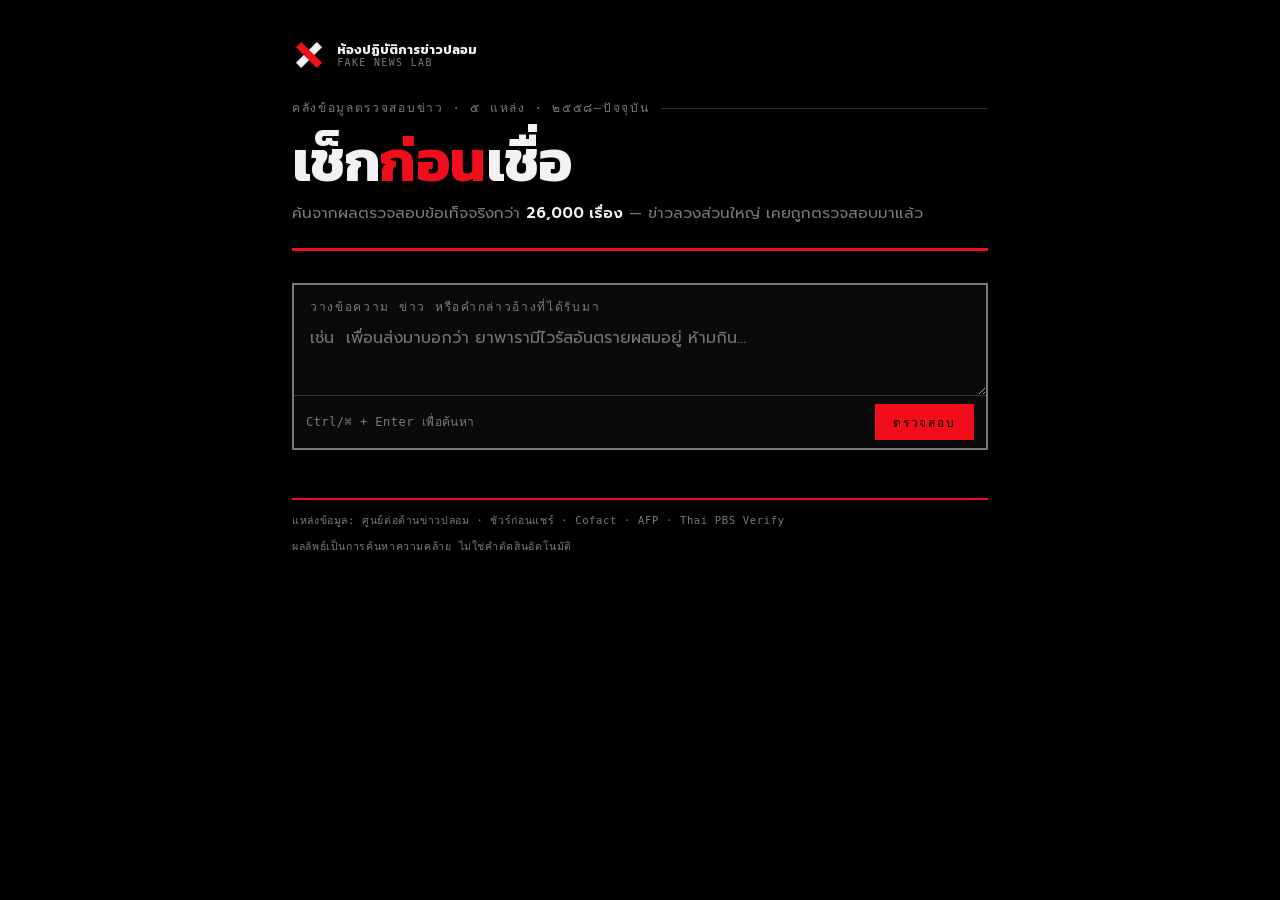
==== commit 847d8fb8: "Adopt Kanit and Prompt as the brand faces, embedded rather than linked The heading face was previous" ====
--- a/src/th_verify/static/index.html
+++ b/src/th_verify/static/index.html
@@ -18,6 +18,133 @@
 <style data-fnl-design-system>
 /* ===== GENERATED — do not edit here. Source of truth: assets/brand/fnl-design-system.css
    Re-inline with: python scripts/_brand.py sync-static ===== */
+/* Fake News Lab — brand webfonts.
+ * Kanit + Prompt by Cadson Demak, SIL Open Font License 1.1.
+ * GENERATED FILE — do not hand-edit; run scripts/brand/fetch_fonts.py.
+ * Embedded rather than linked so no visitor request reaches a third
+ * party and so standalone report files keep their typography when moved.
+ */
+
+/* Kanit 500 — latin */
+@font-face {
+  font-family: 'Kanit';
+  font-style: normal;
+  font-weight: 500;
+  font-display: swap;
+  src: url([data-uri]) format('woff2');
+  unicode-range: U+0000-00FF, U+0131, U+0152-0153, U+02BB-02BC, U+02C6, U+02DA, U+02DC, U+0304, U+0308, U+0329, U+2000-206F, U+20AC, U+2122, U+2191, U+2193, U+2212, U+2215, U+FEFF, U+FFFD;
+}
+
+/* Kanit 500 — thai */
+@font-face {
+  font-family: 'Kanit';
+  font-style: normal;
+  font-weight: 500;
+  font-display: swap;
+  src: url([data-uri]) format('woff2');
+  unicode-range: U+02D7, U+0303, U+0331, U+0E01-0E5B, U+200C-200D, U+25CC;
+}
+
+/* Kanit 600 — latin */
+@font-face {
+  font-family: 'Kanit';
+  font-style: normal;
+  font-weight: 600;
+  font-display: swap;
+  src: url([data-uri]) format('woff2');
+  unicode-range: U+0000-00FF, U+0131, U+0152-0153, U+02BB-02BC, U+02C6, U+02DA, U+02DC, U+0304, U+0308, U+0329, U+2000-206F, U+20AC, U+2122, U+2191, U+2193, U+2212, U+2215, U+FEFF, U+FFFD;
+}
+
+/* Kanit 600 — thai */
+@font-face {
+  font-family: 'Kanit';
+  font-style: normal;
+  font-weight: 600;
+  font-display: swap;
+  src: url([data-uri]) format('woff2');
+  unicode-range: U+02D7, U+0303, U+0331, U+0E01-0E5B, U+200C-200D, U+25CC;
+}
+
+/* Kanit 700 — latin */
+@font-face {
+  font-family: 'Kanit';
+  font-style: normal;
+  font-weight: 700;
+  font-display: swap;
+  src: url([data-uri]) format('woff2');
+  unicode-range: U+0000-00FF, U+0131, U+0152-0153, U+02BB-02BC, U+02C6, U+02DA, U+02DC, U+0304, U+0308, U+0329, U+2000-206F, U+20AC, U+2122, U+2191, U+2193, U+2212, U+2215, U+FEFF, U+FFFD;
+}
+
+/* Kanit 700 — thai */
+@font-face {
+  font-family: 'Kanit';
+  font-style: normal;
+  font-weight: 700;
+  font-display: swap;
+  src: url([data-uri]) format('woff2');
+  unicode-range: U+02D7, U+0303, U+0331, U+0E01-0E5B, U+200C-200D, U+25CC;
+}
+
+/* Prompt 400 — latin */
+@font-face {
+  font-family: 'Prompt';
+  font-style: normal;
+  font-weight: 400;
+  font-display: swap;
+  src: url([data-uri]) format('woff2');
+  unicode-range: U+0000-00FF, U+0131, U+0152-0153, U+02BB-02BC, U+02C6, U+02DA, U+02DC, U+0304, U+0308, U+0329, U+2000-206F, U+20AC, U+2122, U+2191, U+2193, U+2212, U+2215, U+FEFF, U+FFFD;
+}
+
+/* Prompt 400 — thai */
+@font-face {
+  font-family: 'Prompt';
+  font-style: normal;
+  font-weight: 400;
+  font-display: swap;
+  src: url([data-uri]) format('woff2');
+  unicode-range: U+02D7, U+0303, U+0331, U+0E01-0E5B, U+200C-200D, U+25CC;
+}
+
+/* Prompt 500 — latin */
+@font-face {
+  font-family: 'Prompt';
+  font-style: normal;
+  font-weight: 500;
+  font-display: swap;
+  src: url([data-uri]) format('woff2');
+  unicode-range: U+0000-00FF, U+0131, U+0152-0153, U+02BB-02BC, U+02C6, U+02DA, U+02DC, U+0304, U+0308, U+0329, U+2000-206F, U+20AC, U+2122, U+2191, U+2193, U+2212, U+2215, U+FEFF, U+FFFD;
+}
+
+/* Prompt 500 — thai */
+@font-face {
+  font-family: 'Prompt';
+  font-style: normal;
+  font-weight: 500;
+  font-display: swap;
+  src: url([data-uri]) format('woff2');
+  unicode-range: U+02D7, U+0303, U+0331, U+0E01-0E5B, U+200C-200D, U+25CC;
+}
+
+/* Prompt 600 — latin */
+@font-face {
+  font-family: 'Prompt';
+  font-style: normal;
+  font-weight: 600;
+  font-display: swap;
+  src: url([data-uri]) format('woff2');
+  unicode-range: U+0000-00FF, U+0131, U+0152-0153, U+02BB-02BC, U+02C6, U+02DA, U+02DC, U+0304, U+0308, U+0329, U+2000-206F, U+20AC, U+2122, U+2191, U+2193, U+2212, U+2215, U+FEFF, U+FFFD;
+}
+
+/* Prompt 600 — thai */
+@font-face {
+  font-family: 'Prompt';
+  font-style: normal;
+  font-weight: 600;
+  font-display: swap;
+  src: url([data-uri]) format('woff2');
+  unicode-range: U+02D7, U+0303, U+0331, U+0E01-0E5B, U+200C-200D, U+25CC;
+}
+
 /* ===========================================================================
    FAKE NEWS LAB — ห้องปฏิบัติการข่าวปลอม
    fnl-design-system.css — v1.0 (implements brand guide v1.0, พ.ค. 2568)
@@ -79,14 +206,14 @@
      Plex Sans Thai lead every stack, and the mono stack carries a Thai-capable
      proportional fallback at the end so Thai inside mono metadata does not
      render as tofu. */
-  --fnl-font-body: "Sarabun", "IBM Plex Sans Thai", "Noto Sans Thai", "Thonburi",
-                   -apple-system, BlinkMacSystemFont, "Segoe UI", system-ui, sans-serif;
-  --fnl-font-head: "Sarabun", "IBM Plex Sans Thai", "Noto Sans Thai", "Thonburi",
-                   -apple-system, BlinkMacSystemFont, "Segoe UI", system-ui, sans-serif;
+  --fnl-font-body: "Prompt", "Sarabun", "IBM Plex Sans Thai", "Noto Sans Thai",
+                   "Thonburi", -apple-system, BlinkMacSystemFont, system-ui, sans-serif;
+  --fnl-font-head: "Kanit", "Prompt", "Sarabun", "IBM Plex Sans Thai",
+                   "Noto Sans Thai", "Thonburi", -apple-system, system-ui, sans-serif;
   --fnl-font-mono: ui-monospace, "SF Mono", SFMono-Regular, "IBM Plex Mono",
                    "JetBrains Mono", Menlo, Consolas, "Sarabun", "Noto Sans Thai", monospace;
 
-  --fnl-weight-head: 800;
+  --fnl-weight-head: 700;
   --fnl-weight-body: 400;
   --fnl-weight-strong: 700;
 
